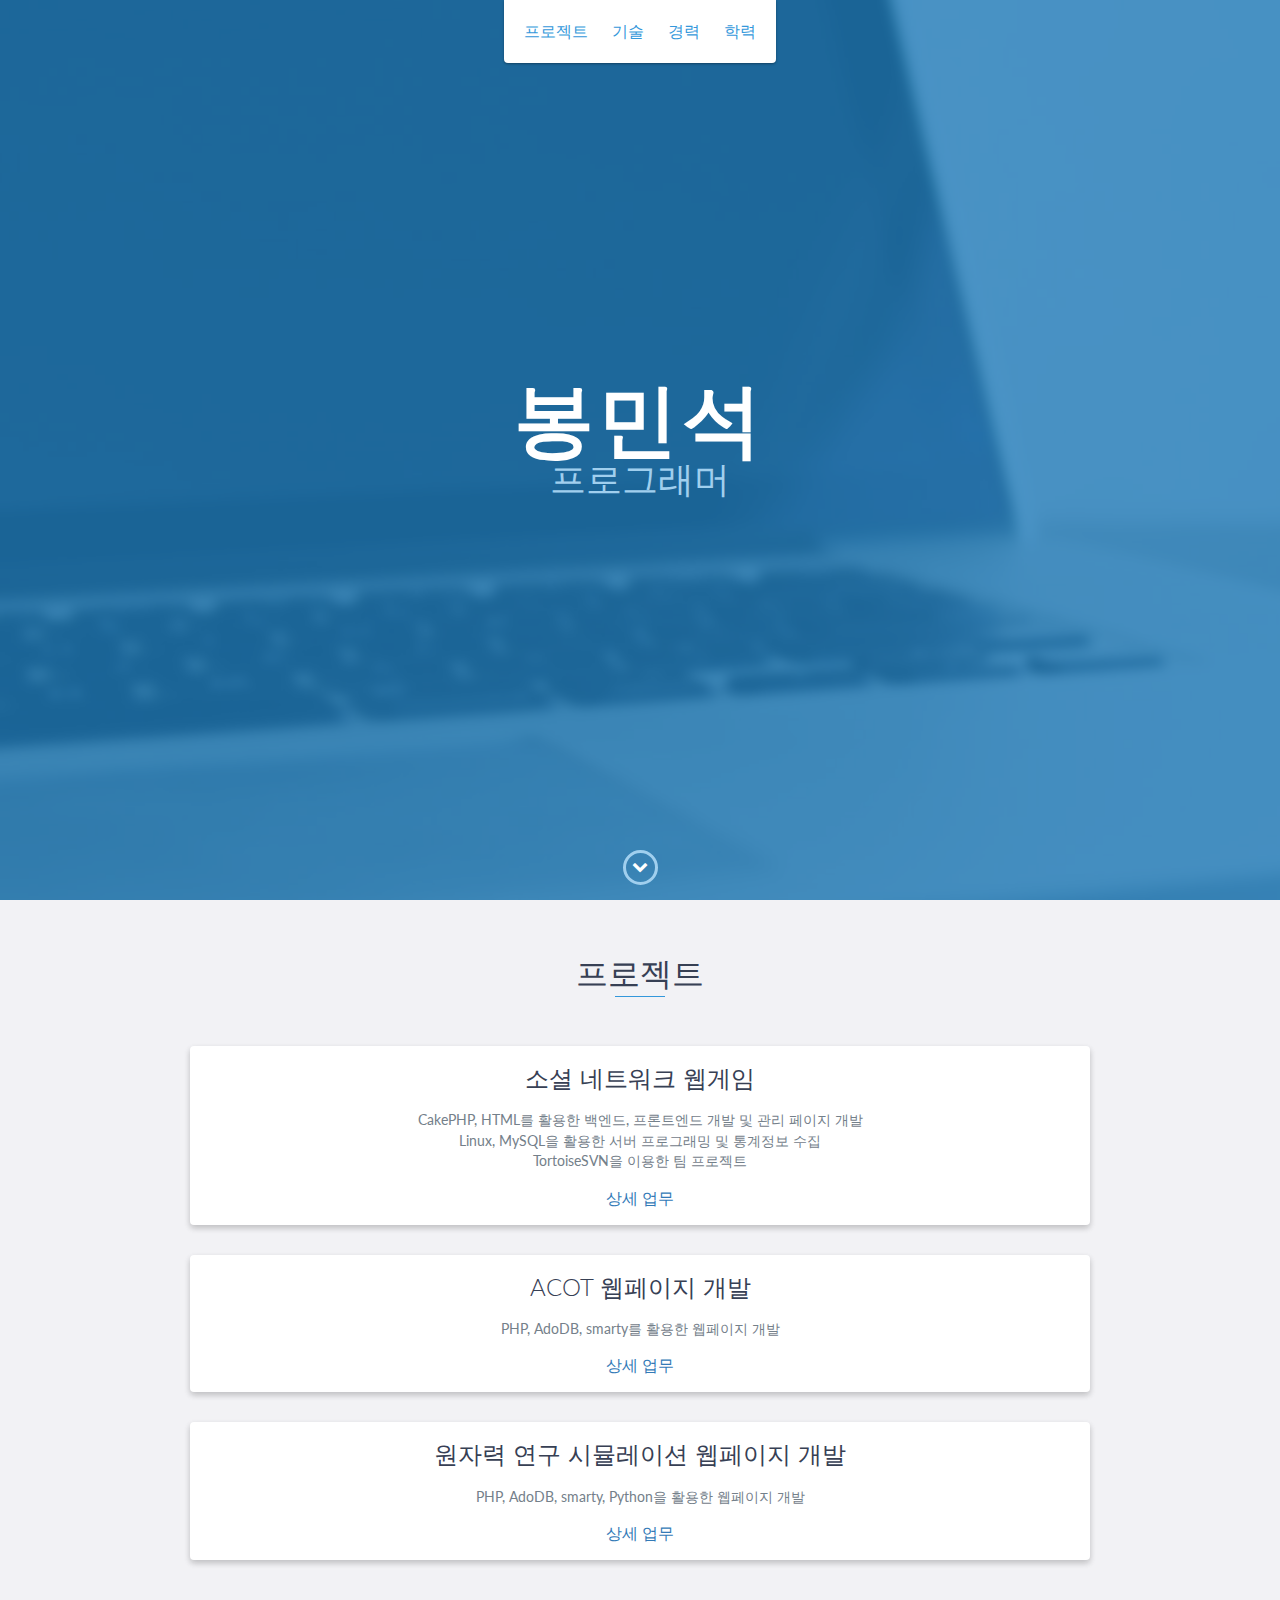
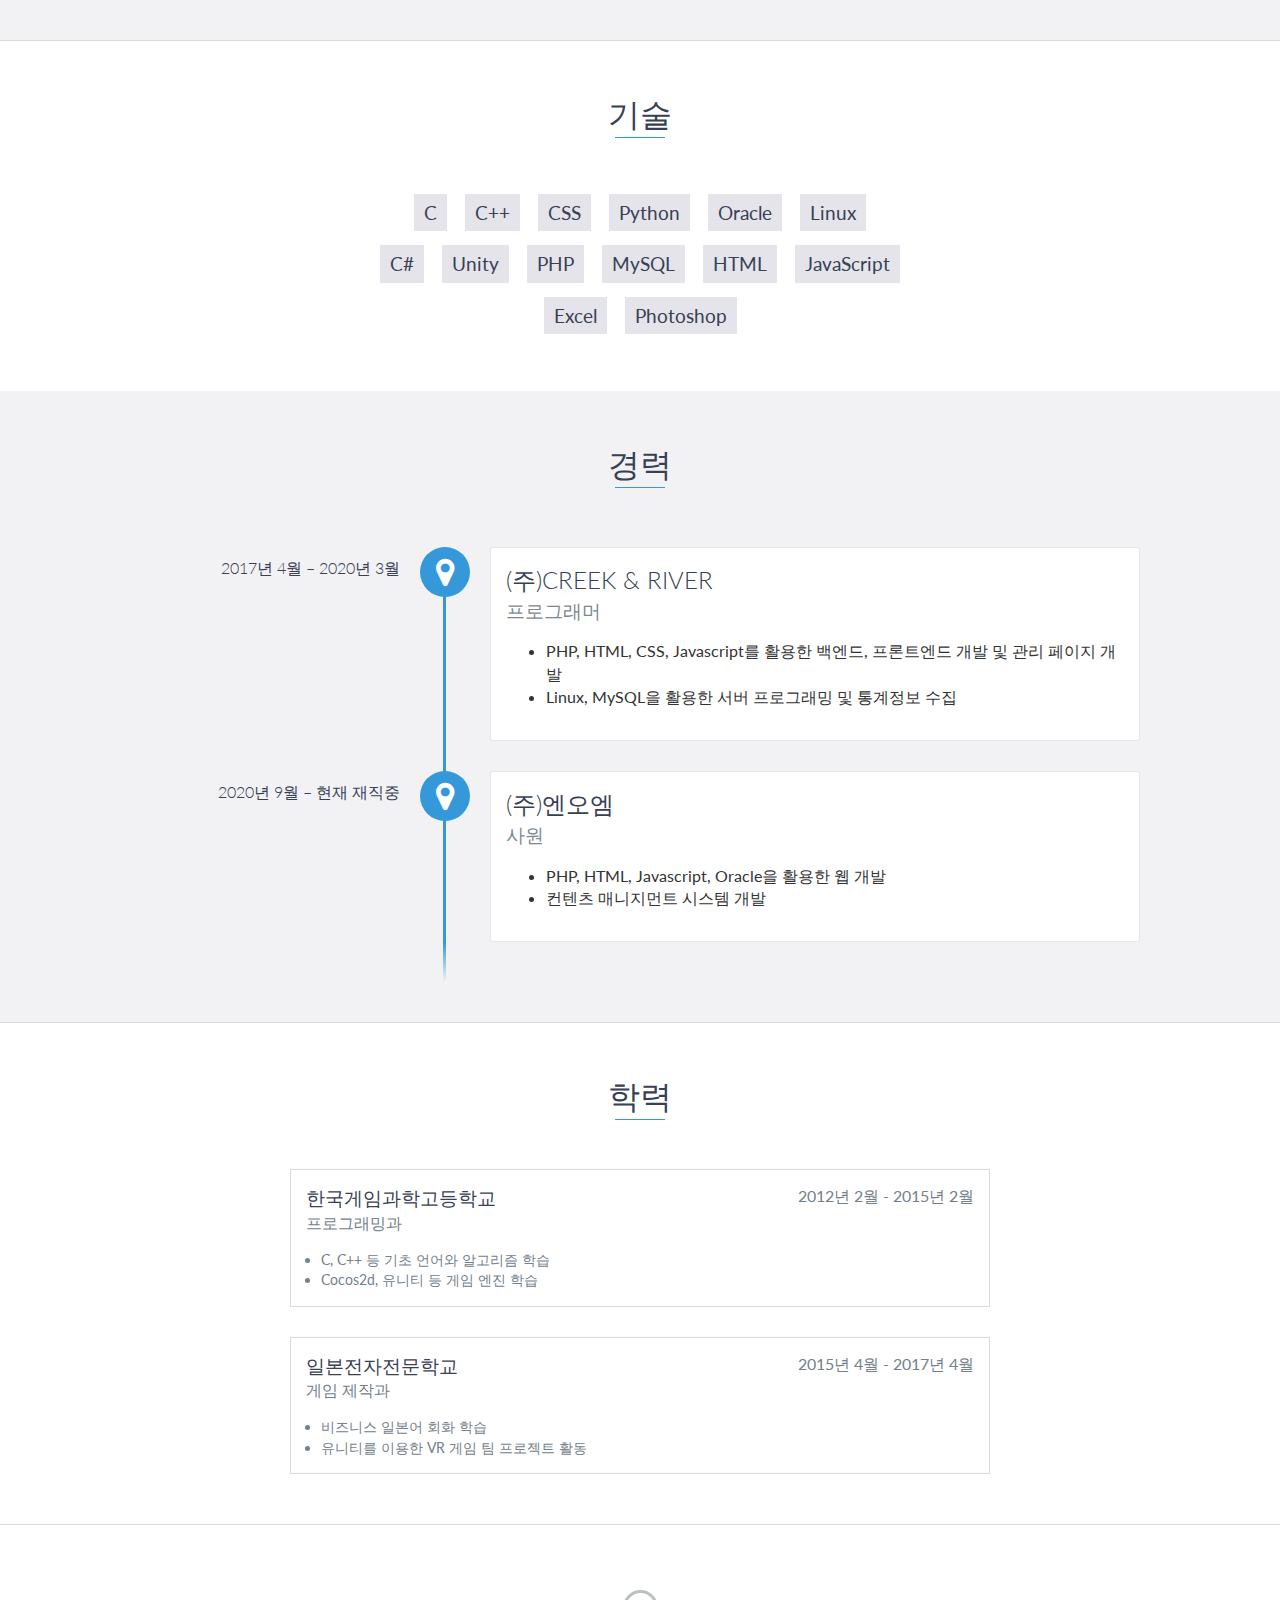
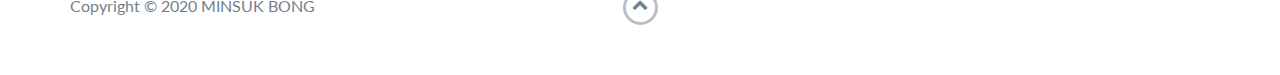
==== index.html @ 9e14a5e2 "2차 수정" ====
<!DOCTYPE html>
<html class="no-js" lang="en">

<head>
    <meta charset="utf-8">
    <meta http-equiv="X-UA-Compatible" content="IE=edge">
    <meta name="viewport" content="width=device-width, initial-scale=1">
    <title>Minsuk Bong Portfolio</title>
	<link rel="shortcut icon" href="favicon.ico" type="image/x-icon">
	<link rel="icon" href="favicon.ico" type="image/x-icon">
    <link href="https://fonts.googleapis.com/css?family=Lato:300,400,700,900" rel="stylesheet">
    <link rel="stylesheet" href="libs/font-awesome/css/font-awesome.min.css">
    <link href="css/bootstrap.min.css" rel="stylesheet">
    <link href="css/styles.css" rel="stylesheet">
    <link href="css/main.css" rel="stylesheet">
</head>

<body>
    <div id="mobile-menu-open" class="shadow-large">
        <i class="fa fa-bars" aria-hidden="true"></i>
    </div>
    <!-- End #mobile-menu-toggle -->
    <header>
        <div id="mobile-menu-close">
            <span>Close</span> <i class="fa fa-times" aria-hidden="true"></i>
        </div>
        <ul id="menu" class="shadow">
            <li>
                <a href="#projects">프로젝트</a>
            </li>
            <li>
                <a href="#skills">기술</a>
            </li>
            <li>
                <a href="#experience">경력</a>
            </li>
            <li>
                <a href="#education">학력</a>
            </li>
        </ul>
    </header>
    <!-- End header -->

    <div id="lead">
        <div id="lead-content">
            <h1>봉민석</h1>
            <h2>프로그래머</h2>
        </div>
        <!-- End #lead-content -->

        <div id="lead-overlay"></div>

        <div id="lead-down">
            <span>
                <i class="fa fa-chevron-down" aria-hidden="true"></i>
            </span>
        </div>
        <!-- End #lead-down -->
    </div>
    <!-- End #lead -->

    <div id="projects" class="background-alt">
        <h2 class="heading">프로젝트</h2>
        <div class="container">
            <div class="row">
                <div class="project shadow-large">
                    <div class="project-info">
                        <h3>소셜 네트워크 웹게임</h3>
                        <p>
                            CakePHP, HTML를 활용한 백엔드, 프론트엔드 개발 및 관리 페이지 개발<br>
                            Linux, MySQL을 활용한 서버 프로그래밍 및 통계정보 수집<br>
                            TortoiseSVN을 이용한 팀 프로젝트
                        </p>
                        <a href="javascript:;" id="view" rel="1">상세 업무</a>
                        <div class="code" id="view1" style="display: none;">
                            <img src="./images/project1.jpg" class="fl mb16 mr8 w50">
                            <div>cakePHP를 이용한 MVC 구조의 개발</div>
                            <div>Ajax를 이용해 페이지 로딩이 없는 전투 시스템</div>
                            <div>Transaction을 이용해 최대 10인 동시 전투가 가능한 레이드 시스템</div>
                            <div>스킬 아이콘의 픽셀을 읽어내 데이터베이스와 비교하여 위력 표시 오류 등을 검출해내는 디버깅 시스템</div>
                            <div>데이터 베이스에 등록된 이벤트 정보를 읽어내 자동으로 메뉴화면을 구성하는 기능</div>
                        </div>
                    </div>
                    <!-- End .project-info -->
                </div>
                <!-- End .project -->
            </div>
            <div class="row">
                <div class="project shadow-large">
                    <div class="project-info">
                        <h3>ACOT 웹페이지 개발</h3>
                        <p>
                            PHP, AdoDB, smarty를 활용한 웹페이지 개발
                        </p>
                        <a href="javascript:;" id="view" rel="2">상세 업무</a>
                        <div class="code" id="view2" style="display: none;">
                            <img src="./images/project2.PNG" class="fl mb16 mr8 w50">
                            <div>OracleDB에 저장된 데이터를 가져와 smarty로 페이지 구성</div>
                            <div>룰렛 이미지를 회전시켜 경품을 얻을 수 있는 이벤트 페이지 개발</div>
                            <div>Ajax를 이용해 좋아요, 댓글 작성 후 로딩 없이 화면 갱신</div>
                        </div>
                    </div>
                    <!-- End .project-info -->
                </div>
                <!-- End .project -->
            </div>
            <div class="row">
                <div class="project shadow-large">
                    <div class="project-info">
                        <h3>원자력 연구 시뮬레이션 웹페이지 개발</h3>
                        <p>
                            PHP, AdoDB, smarty, Python을 활용한 웹페이지 개발
                        </p>
                        <a href="javascript:;" id="view" rel="3">상세 업무</a>
                        <div class="code" id="view3" style="display: none;">
                            <img src="./images/project3.png" class="fl mb16 mr8 w50">
                            <div>엑셀을 입력받고 Python을 실행시켜 데이터를 분석하여 데이터 베이스에 입력하는 기능</div>
                            <div>eChart를 이용해 분석된 데이터를 차트로 표시, rain flow counting 알고리즘으로 단순화 작업</div>
                        </div>
                    </div>
                    <!-- End .project-info -->
                </div>
                <!-- End .project -->
            </div>
        </div>
    </div>
    <!-- End #projects -->

    <div id="skills">
        <h2 class="heading">기술</h2>
        <ul>
            <li>C</li>
            <li>C++</li>
            <li>CSS</li>
            <li>Python</li>
            <li>Oracle</li>
            <li>Linux</li>
        </ul>
        <ul>
            <li>C#</li>
            <li>Unity</li>
            <li>PHP</li>
            <li>MySQL</li>
            <li>HTML</li>
            <li>JavaScript</li>
        </ul>
        <ul>
            <li>Excel</li>
            <li>Photoshop</li>
        </ul>
    </div>
    <!-- End #skills -->

    <div id="experience" class="background-alt">
        <h2 class="heading">경력</h2>
        <div id="experience-timeline">
            <div data-date="2017년 4월 – 2020년 3월">
                <h3>(주)CREEK & RIVER</h3>
                <h4>프로그래머</h4>
                <ul>
                    <li>PHP, HTML, CSS, Javascript를 활용한 백엔드, 프론트엔드 개발 및 관리 페이지 개발</li>
                    <li>Linux, MySQL을 활용한 서버 프로그래밍 및 통계정보 수집</li>
                </ul>
            </div>

            <div data-date="2020년 9월 – 현재 재직중">
                <h3>(주)엔오엠</h3>
                <h4>사원</h4>
                <ul>
                    <li>PHP, HTML, Javascript, Oracle을 활용한 웹 개발</li>
                    <li>컨텐츠 매니지먼트 시스템 개발</li>
                </ul>
            </div>
        </div>
    </div>
    <!-- End #experience -->

    <div id="education">
        <h2 class="heading">학력</h2>
        <div class="education-block">
            <h3>한국게임과학고등학교</h3>
            <span class="education-date">2012년 2월 - 2015년 2월</span>
            <h4>프로그래밍과</h4>
            <ul>
                <li>
                    C, C++ 등 기초 언어와 알고리즘 학습
                </li>
                <li>
                    Cocos2d, 유니티 등 게임 엔진 학습
                </li>
            </ul>
        </div>
        <!-- End .education-block -->

        <div class="education-block">
            <h3>일본전자전문학교</h3>
            <span class="education-date">2015년 4월 - 2017년 4월</span>
            <h4>게임 제작과</h4>
            <ul>
                <li>
                    비즈니스 일본어 회화 학습
                </li>
                <li>
                    유니티를 이용한 VR 게임 팀 프로젝트 활동
                </li>
            </ul>
        </div>
        <!-- End .education-block -->
    </div>
    <!-- End #education -->

    <footer>
        <div class="container">
            <div class="row">
                <div class="col-sm-5 copyright">
                    <p>
                        Copyright &copy; 2020 MINSUK BONG
                    </p>
                </div>
                <div class="col-sm-2 top">
                    <span id="to-top">
                        <i class="fa fa-chevron-up" aria-hidden="true"></i>
                    </span>
                </div>
            </div>
        </div>
    </footer>
    <!-- End footer -->

    <script src="https://ajax.googleapis.com/ajax/libs/jquery/1.12.4/jquery.min.js"></script>
    <script src="js/scripts.js"></script>
</body>

</html>
---- css/styles.css ----
/*!
    Title: Dev Portfolio Template
    Version: 1.2.2
    Last Change: 03/25/2020
    Author: Ryan Fitzgerald
    Repo: https://github.com/RyanFitzgerald/devportfolio-template
    Issues: https://github.com/RyanFitzgerald/devportfolio-template/issues

    Description: This file contains all the styles associated with the page
    that don't come from third party libraries. This file gets compiled using
    Gulp and send to the /css folder which is then loaded on the page.
*/body{font-family:'Lato', sans-serif;font-size:16px}body.active{overflow:hidden;z-index:-1}.no-js #experience-timeline>div{background:#fff;padding:10px;margin-bottom:10px;border:1px solid #dcd9d9}.no-js #experience-timeline>div h3{font-size:1.5em;font-weight:300;color:#374054;display:inline-block;margin:0}.no-js #experience-timeline>div h4{font-size:1.2em;font-weight:300;color:#7e8890;margin:0 0 15px 0}.no-js #experience-timeline>div p{color:#74808a;font-size:0.9em;margin:0}.no-js #experience-timeline:before,.no-js #experience-timeline:after{content:none}@keyframes dropHeader{0%{transform:translateY(-100%)}100%{transform:translateY(0)}}header{position:absolute;top:0;left:0;right:0;text-align:center;z-index:10;animation-name:dropHeader;animation-iteration-count:1;animation-timing-function:ease;animation-duration:0.75s}header ul{display:inline-block;background:#fff;text-align:center;padding:10px;margin:0;border-bottom-right-radius:4px;border-bottom-left-radius:4px}header li{display:inline-block}header a{display:block;color:#3498db;padding:10px}header a:hover{color:#217dbb;text-decoration:none;background:#eee;border-radius:4px}header a:focus{color:#3498db;text-decoration:none}header.active{display:block}header.sticky{position:fixed;z-index:999}#menu.active{display:block}#mobile-menu-open{display:none;cursor:pointer;position:fixed;right:15px;top:10px;color:#3498db;font-size:1.5em;z-index:20;padding:0 7px;border-radius:4px;background:#fff}#mobile-menu-close{display:none;text-align:right;width:100%;background:#fff;font-size:1.5em;padding-right:15px;padding-top:10px;cursor:pointer;color:#3498db}#mobile-menu-close span{font-size:0.5em;text-transform:uppercase}#mobile-menu-close i{vertical-align:middle}footer{padding:50px 0}.copyright{padding-top:20px}.copyright p{margin:0;color:#74808a}.top{text-align:center}.top span{cursor:pointer;display:block;margin:15px auto 0 auto;width:35px;height:35px;border-radius:50%;border:3px solid #b9bfc4;text-align:center}.top i{color:#74808a}.social{text-align:right}.social ul{margin:5px 0 0 0;padding:0}.social li{display:inline-block;font-size:1.25em;list-style:none}.social a{display:block;color:#74808a;padding:10px}.social a:hover{color:#3498db}.btn-rounded-white{display:inline-block;color:#fff;padding:15px 25px;border:3px solid #fff;border-radius:30px;transition:.5s ease all}.btn-rounded-white:hover{color:#3498db;background:#fff;text-decoration:none}.shadow{box-shadow:0 1px 3px rgba(0,0,0,0.12),0 1px 2px rgba(0,0,0,0.24)}.shadow-large{box-shadow:0 3px 6px rgba(0,0,0,0.08),0 3px 6px rgba(0,0,0,0.15)}.heading{position:relative;display:inline-block;font-size:2em;font-weight:300;margin:0 0 30px 0}.heading:after{position:absolute;content:'';top:100%;height:1px;width:50px;left:0;right:0;margin:0 auto;background:#3498db}.background-alt{background:#f2f2f5}#lead{position:relative;height:100vh;min-height:500px;max-height:1080px;background:url(../images/lead-bg.jpg);background-size:cover;padding:15px;overflow:hidden}#lead-content{position:absolute;z-index:10;top:50%;left:50%;transform:translate(-50%, -50%);text-align:center}#lead-content h1,#lead-content h2{margin:0}#lead-content h1{color:#fff;font-weight:900;font-size:5em;text-transform:uppercase;letter-spacing:0.05em;line-height:0.9em}#lead-content h2{color:#a0cfee;font-weight:500;font-size:2.25em;margin-bottom:15px}#lead-overlay{position:absolute;height:100%;width:100%;top:0;right:0;bottom:0;left:0;background:rgba(33,125,187,0.8);z-index:1}#lead-down{position:absolute;left:0;right:0;width:100%;text-align:center;z-index:10;bottom:15px;color:#fff}#lead-down span{cursor:pointer;display:block;margin:0 auto;width:35px;height:35px;border-radius:50%;border:3px solid #a0cfee;text-align:center}#lead-down i{animation:pulsate 1.5s ease;animation-iteration-count:infinite;padding-top:5px}@keyframes pulsate{0%{transform:scale(1, 1)}50%{transform:scale(1.2, 1.2)}100%{transform:scale(1, 1)}}#about{padding:75px 15px;border-bottom:1px solid #dcd9d9}#about h2{color:#374054}#about p{color:#74808a;margin:0}#experience{padding:50px 15px;text-align:center;border-bottom:1px solid #dcd9d9}#experience h2{color:#374054}#experience-timeline{margin:30px auto 0 auto;position:relative;max-width:1000px}#experience-timeline:before{position:absolute;content:'';top:0;bottom:0;left:303px;right:auto;height:100%;width:3px;background:#3498db;z-index:0}#experience-timeline:after{position:absolute;content:'';width:3px;height:40px;background:#3498db;background:linear-gradient(to bottom, #3498db, rgba(52,152,219,0));top:100%;left:303px}.vtimeline-content{margin-left:350px;background:#fff;border:1px solid #e6e6e6;padding:15px;border-radius:3px;text-align:left}.vtimeline-content h3{font-size:1.5em;font-weight:300;color:#374054;display:inline-block;margin:0}.vtimeline-content h4{font-size:1.2em;font-weight:300;color:#7e8890;margin:0 0 15px 0}.vtimeline-content p{color:#74808a;font-size:0.9em;margin:0}.vtimeline-point{position:relative;display:block;vertical-align:top;margin-bottom:30px}.vtimeline-icon{position:relative;color:#fff;width:50px;height:50px;background:#3498db;border-radius:50%;float:left;z-index:99;margin-left:280px}.vtimeline-icon i{display:block;font-size:2em;margin-top:10px}.vtimeline-date{width:260px;text-align:right;position:absolute;left:0;top:10px;font-weight:300;color:#374054}#education{padding:50px 15px 20px 15px;border-bottom:1px solid #dcd9d9;text-align:center}#education h2{color:#374054;margin-bottom:50px}.education-block{max-width:700px;margin:0 auto 30px auto;padding:15px;border:1px solid #dcd9d9;text-align:left}.education-block h3{font-weight:500;float:left;margin:0;color:#374054}.education-block span{color:#74808a;float:right}.education-block h4{color:#74808a;clear:both;font-weight:500;margin:0 0 15px 0}.education-block p,.education-block ul{margin:0;color:#74808a;font-size:0.9em}.education-block ul{padding:0 0 0 15px}#projects{padding:50px 15px;border-bottom:1px solid #dcd9d9;text-align:center}#projects h2{color:#374054;margin-bottom:50px}.project{position:relative;max-width:900px;margin:0 auto 30px auto;overflow:hidden;background:#fff;border-radius:4px}.project-image{float:left}.project-info{position:relative;padding:15px}.project-info h3{font-size:1.5em;font-weight:300;color:#374054;margin:0 0 15px 0}.project-info p{color:#74808a;margin:0 0 15px 0;font-size:0.9em}.no-image .project-info{position:relative;margin:0;padding:30px 15px;transform:none}#more-projects{display:none}#skills{padding:50px 15px;text-align:center}#skills h2{color:#374054;margin-bottom:50px}#skills ul{display:block;margin:0 auto;padding:0;max-width:800px}#skills li{display:inline-block;margin:7px;padding:5px 10px;color:#374054;background:#e4e4ea;list-style:none;cursor:default;font-size:1.2em}#contact{padding:50px 15px;background:#3498db;text-align:center}#contact h2{margin:0 0 15px 0;color:#fff;font-weight:500}#contact-form{max-width:500px;margin:0 auto}#contact-form input,#contact-form textarea{display:block;width:100%;padding:10px;border-radius:4px;border:none;margin-bottom:10px;background:#1d6fa5;color:#fff;transition:.5s ease all}#contact-form input::-webkit-input-placeholder,#contact-form textarea::-webkit-input-placeholder{color:#fff}#contact-form input:-moz-placeholder,#contact-form textarea:-moz-placeholder{color:#fff;opacity:1}#contact-form input::-moz-placeholder,#contact-form textarea::-moz-placeholder{color:#fff;opacity:1}#contact-form input:-ms-input-placeholder,#contact-form textarea:-ms-input-placeholder{color:#fff}#contact-form input:focus,#contact-form textarea:focus{outline:none;background:#16527a}#contact-form textarea{height:150px;resize:none}#contact-form button{display:block;width:100%;background:#fff;border-radius:4px;padding:5px 10px;border:none;color:#3498db;font-weight:700;box-shadow:0 1px 3px rgba(0,0,0,0.12),0 1px 2px rgba(0,0,0,0.24);transition:.5s ease all}#contact-form button:hover{box-shadow:0 10px 20px rgba(0,0,0,0.19),0 6px 6px rgba(0,0,0,0.23)}.optional-section{padding:50px 15px;text-align:center;border-top:1px solid #dcd9d9}.optional-section h2{color:#374054}.optional-section-block{max-width:700px;margin:0 auto 30px auto;padding:15px;border:1px solid #dcd9d9;background:#fff;text-align:left}.optional-section-block h3{font-weight:500;margin:0 0 15px 0;color:#374054}.optional-section-block h4{color:#74808a;clear:both;font-weight:500;margin:0 0 15px 0}.optional-section-block p,.optional-section-block ul{margin:0 0 15px 0;color:#74808a;font-size:0.9em}.optional-section-block ul{padding:0 0 0 15px}@media only screen and (max-width: 750px){#experience-timeline:before,#experience-timeline:after{left:23px}.vtimeline-date{width:auto;text-align:left;position:relative;margin-bottom:15px;display:block;margin-left:70px}.vtimeline-icon{margin-left:0}.vtimeline-content{margin-left:70px}}@media only screen and (max-width: 992px){#lead{height:auto;min-height:auto;max-height:auto;padding:100px 15px}#lead-content{position:relative;transform:none;left:auto;top:auto}#lead-content h1{font-size:3em}#lead-content h2{font-size:1.75em}#about{text-align:center}#about p{text-align:left}}@media only screen and (max-width: 768px){header{position:fixed;display:none;z-index:999;animation:none;bottom:0;height:100%}#mobile-menu-open,#mobile-menu-close{display:block}#menu{height:100%;overflow-y:auto;box-shadow:none;border-radius:0;width:100%}#menu li{display:block;margin-bottom:10px}#lead-content h1{font-size:2em}#lead-content h2{font-size:1.3em}#lead-content a{padding:10px 20px}#lead-down{display:none}.education-block h3,.education-block span{float:none}.project-image{display:none}.project-info{position:relative;margin:0;padding:30px 15px;top:auto;transform:none}footer{text-align:center}.social{text-align:center}}@media only screen and (max-width: 480px){#lead-content h1{font-size:1.5em}#lead-content h2{font-size:1em}#lead-content a{font-size:0.9em;padding:5px 10px}}
---- css/main.css ----
div.code { 
    padding-top: 12px;
}

div.code div { 
    text-align: left;
    margin-bottom: 12px;
}

img.fl {
    float: left;
}

.ml8 {
    margin-left: 8px;
}
.ml16 {
    margin-left: 16px;
}
.mr8 {
    margin-right: 8px;
}
.mr16 {
    margin-right: 16px;
}
.mt8 {
    margin-top: 8px;
}
.mt16 {
    margin-top: 16px;
}
.mb8 {
    margin-bottom: 8px;
}
.mb16 {
    margin-bottom: 16px;
}
.w25 {
    width: 25%;
}
.w50 {
    width: 50%;
}
.w75 {
    width: 75%;
}
.w100 {
    width: 100%;
}
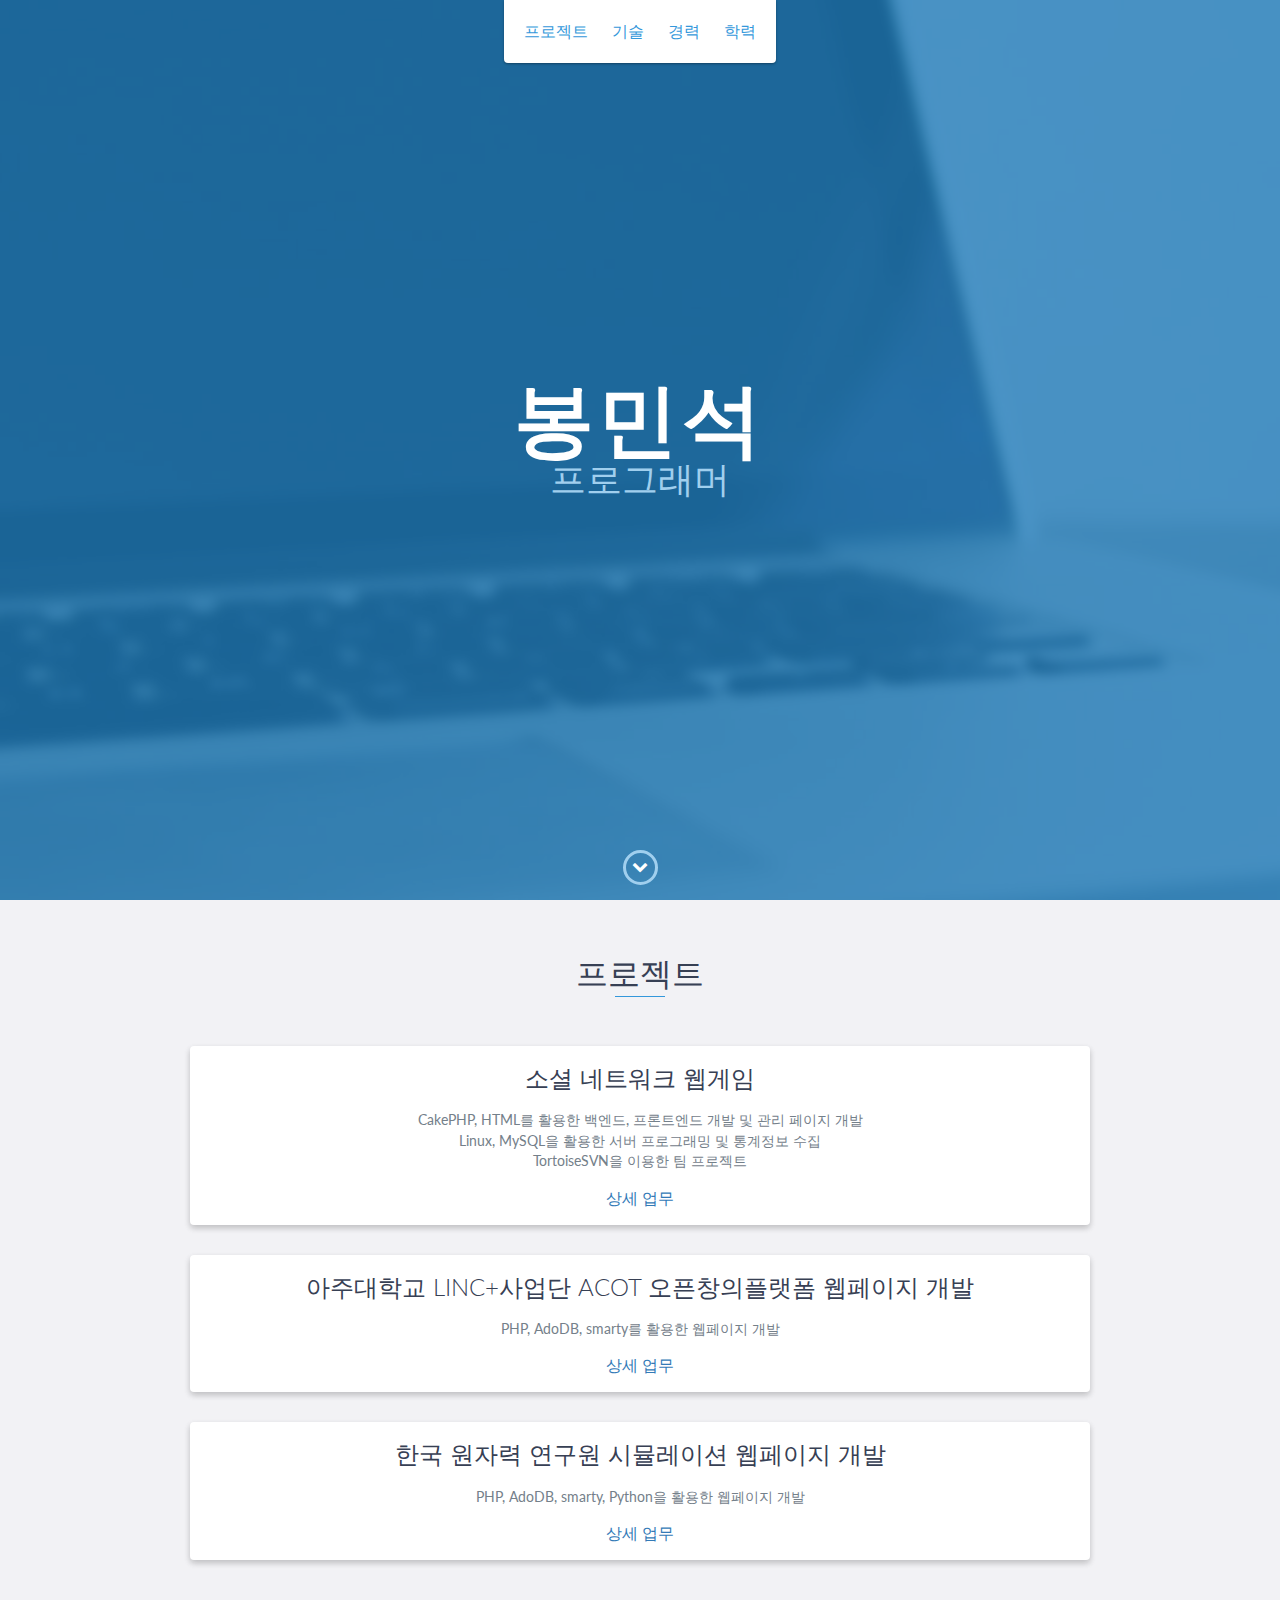
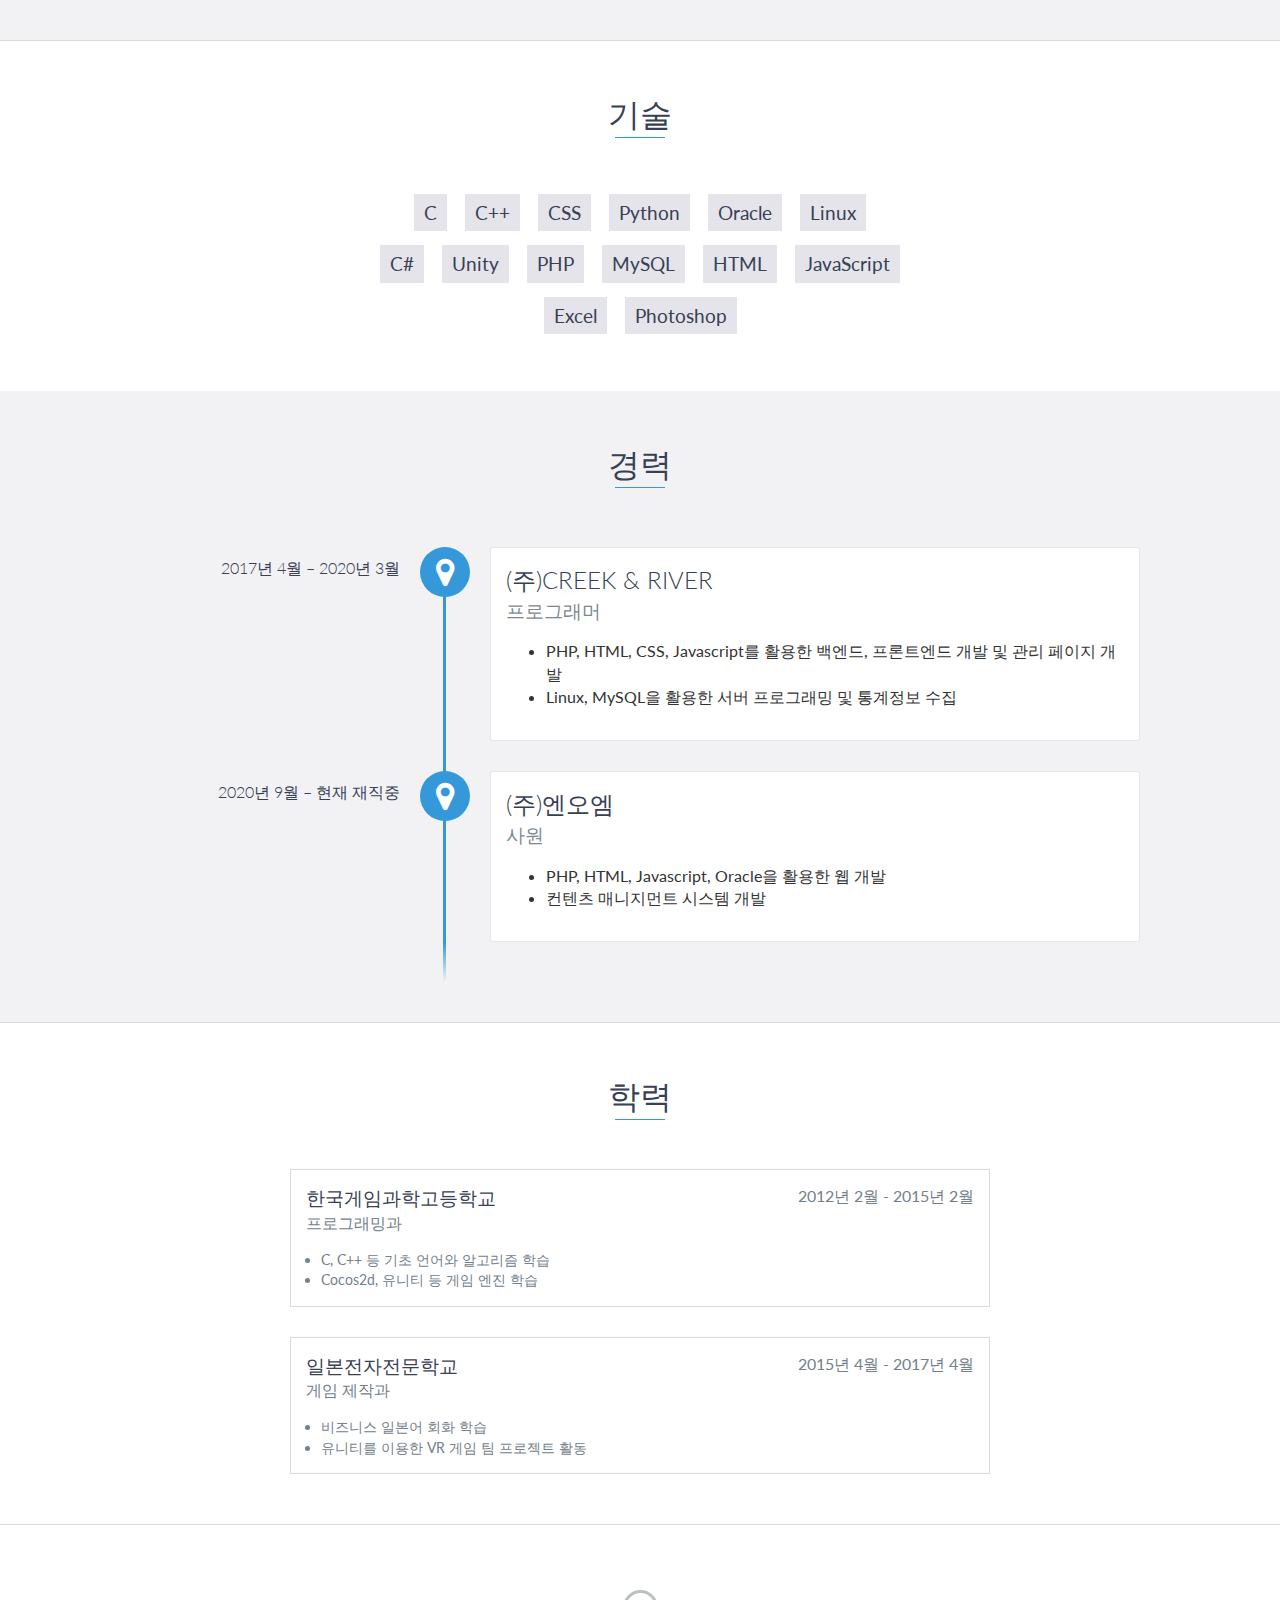
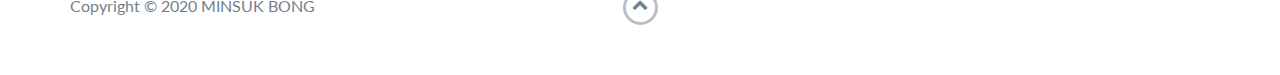
==== commit b1b9c864: "3차 수정" ====
--- a/index.html
+++ b/index.html
@@ -88,7 +88,7 @@
             <div class="row">
                 <div class="project shadow-large">
                     <div class="project-info">
-                        <h3>ACOT 웹페이지 개발</h3>
+                        <h3>아주대학교 LINC+사업단 ACOT 오픈창의플랫폼 웹페이지 개발</h3>
                         <p>
                             PHP, AdoDB, smarty를 활용한 웹페이지 개발
                         </p>
@@ -96,8 +96,8 @@
                         <div class="code" id="view2" style="display: none;">
                             <img src="./images/project2.PNG" class="fl mb16 mr8 w50">
                             <div>OracleDB에 저장된 데이터를 가져와 smarty로 페이지 구성</div>
+                            <div>Ajax를 이용해 로딩 없이 검색 및 결과 표시</div>
                             <div>룰렛 이미지를 회전시켜 경품을 얻을 수 있는 이벤트 페이지 개발</div>
-                            <div>Ajax를 이용해 좋아요, 댓글 작성 후 로딩 없이 화면 갱신</div>
                         </div>
                     </div>
                     <!-- End .project-info -->
@@ -107,7 +107,7 @@
             <div class="row">
                 <div class="project shadow-large">
                     <div class="project-info">
-                        <h3>원자력 연구 시뮬레이션 웹페이지 개발</h3>
+                        <h3>한국 원자력 연구원 시뮬레이션 웹페이지 개발</h3>
                         <p>
                             PHP, AdoDB, smarty, Python을 활용한 웹페이지 개발
                         </p>
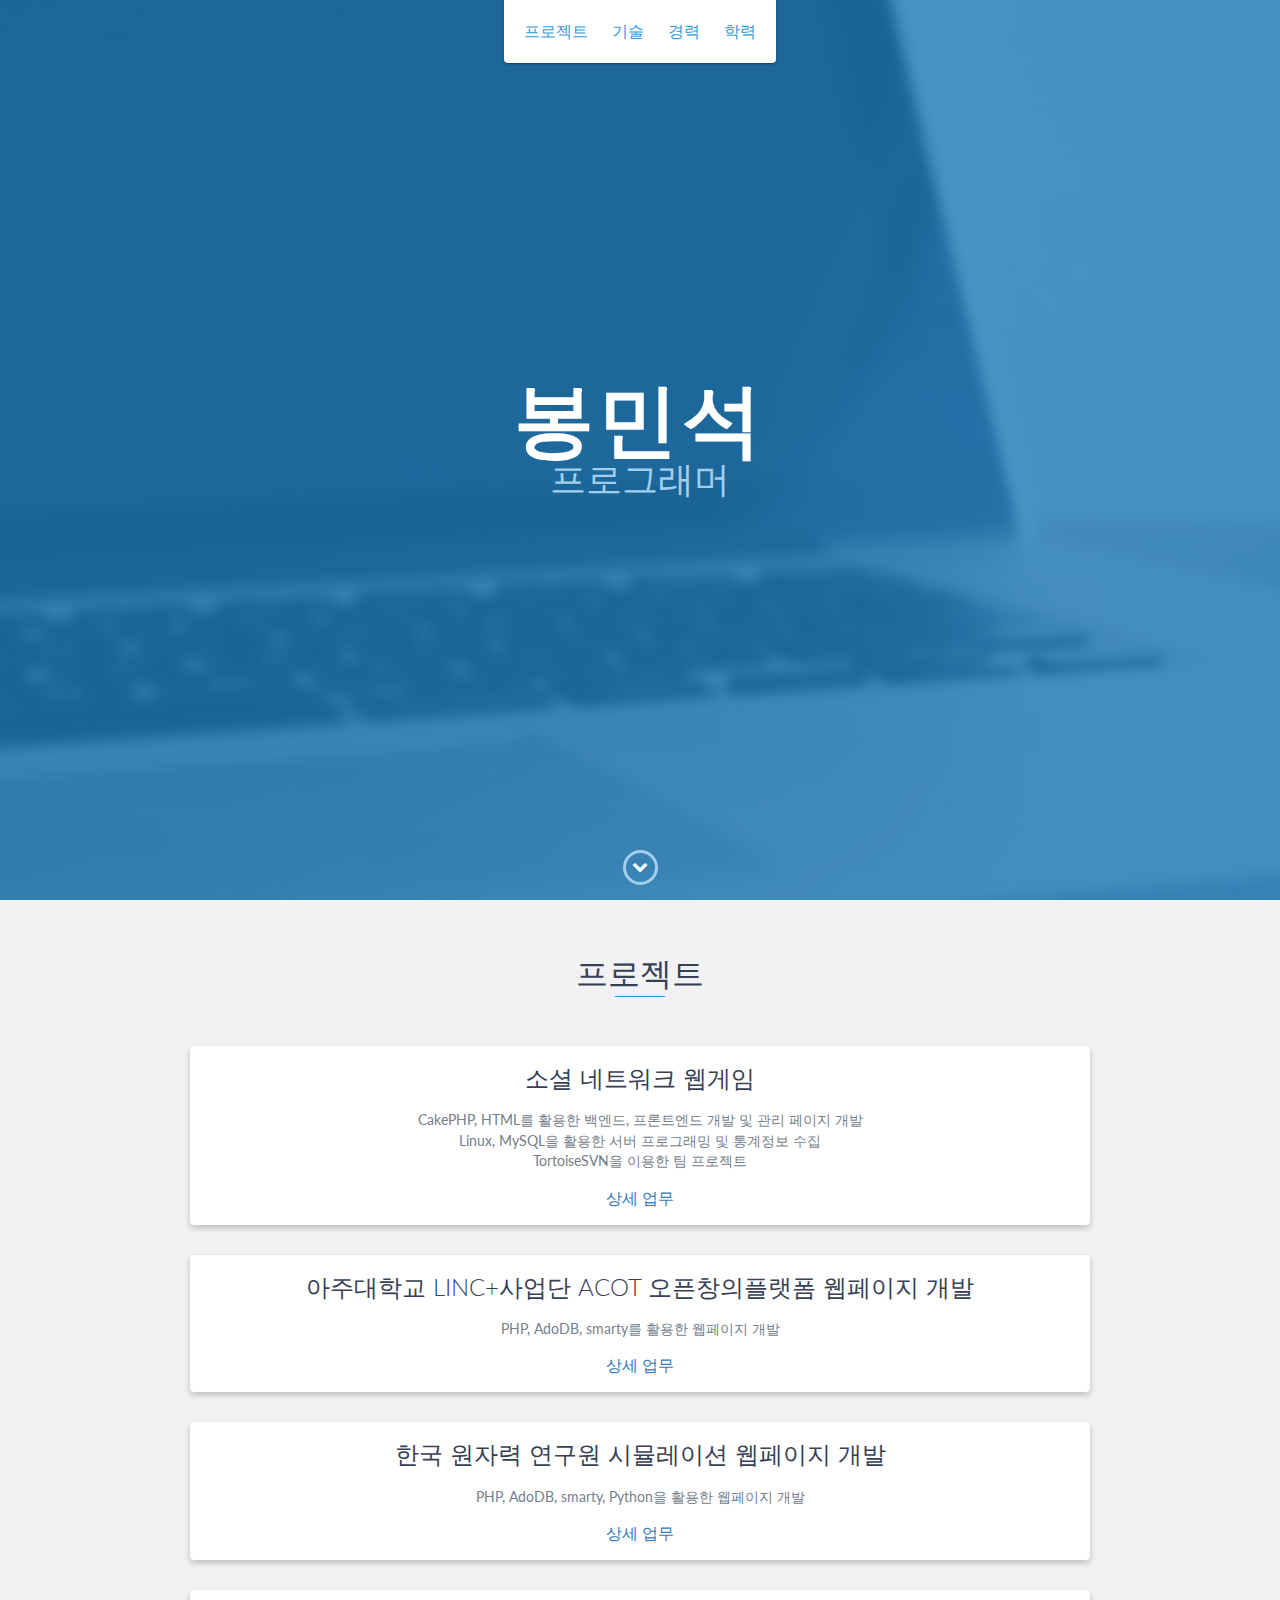
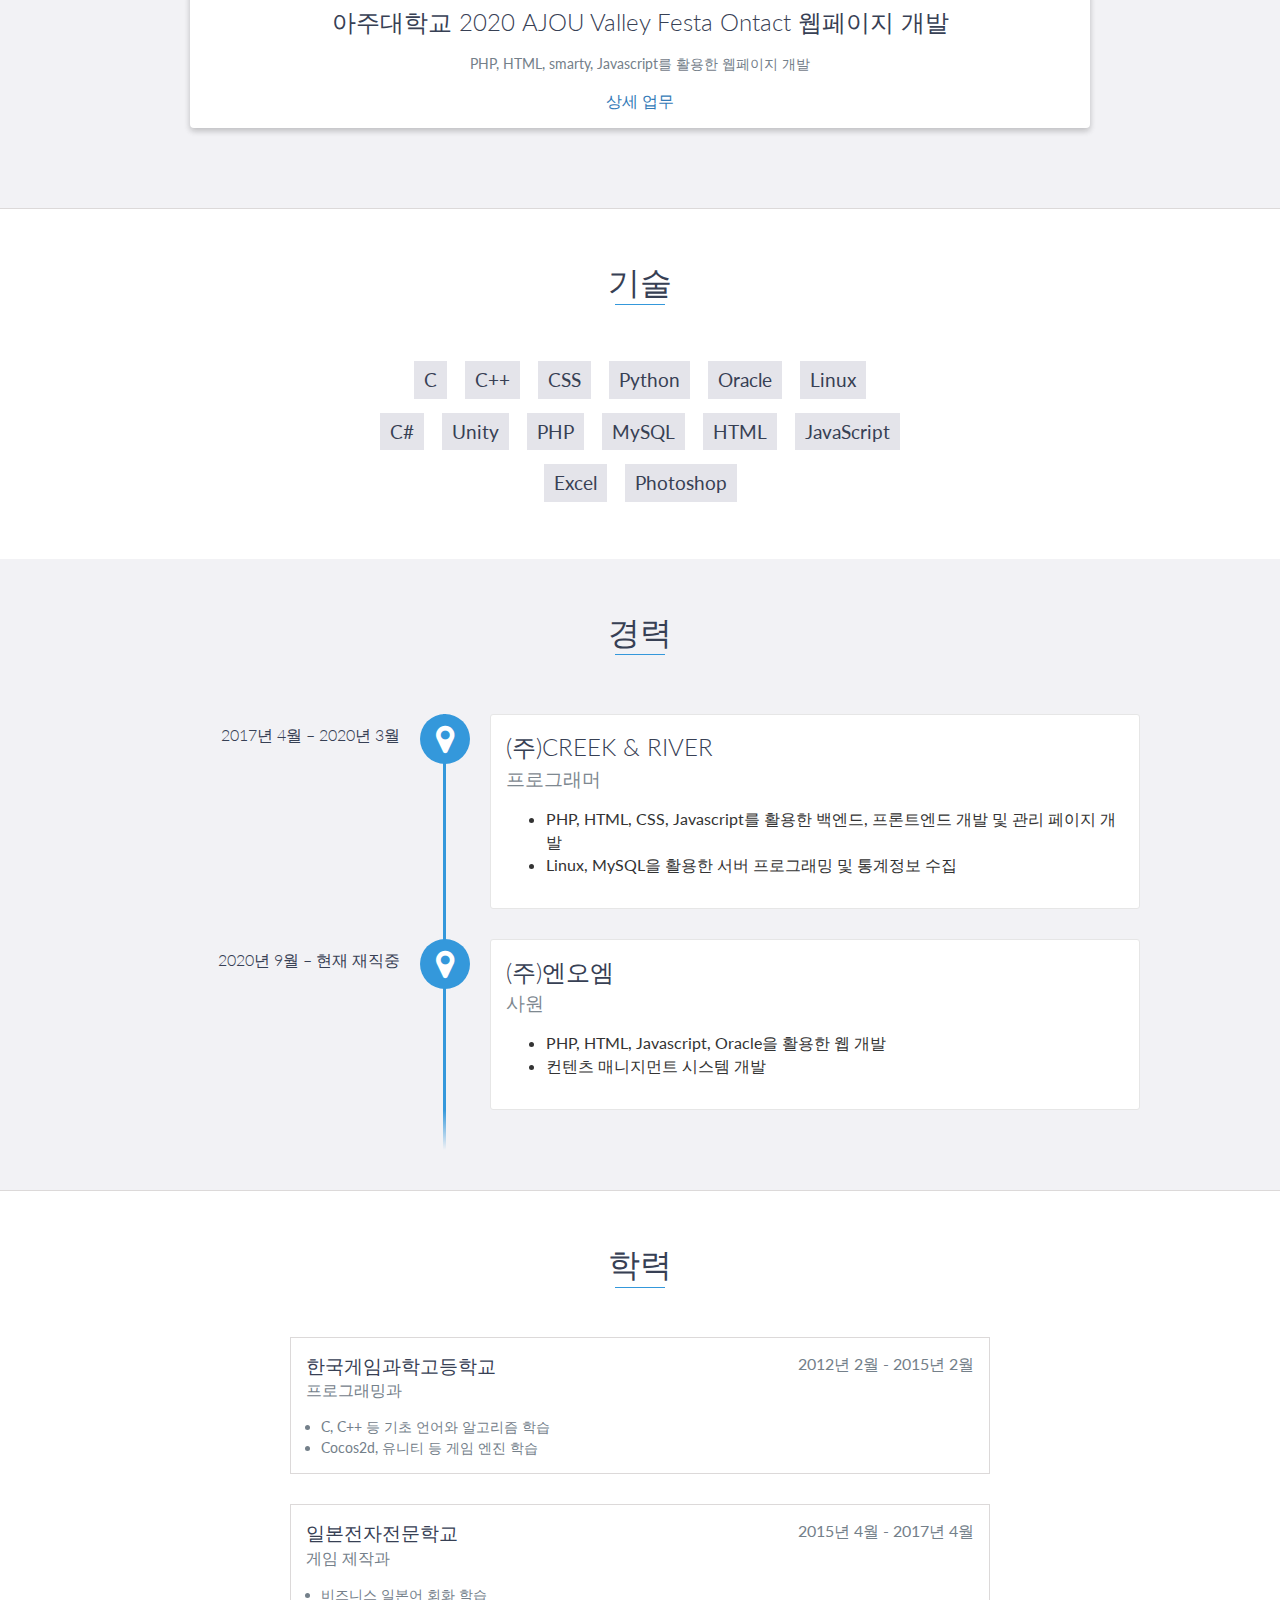
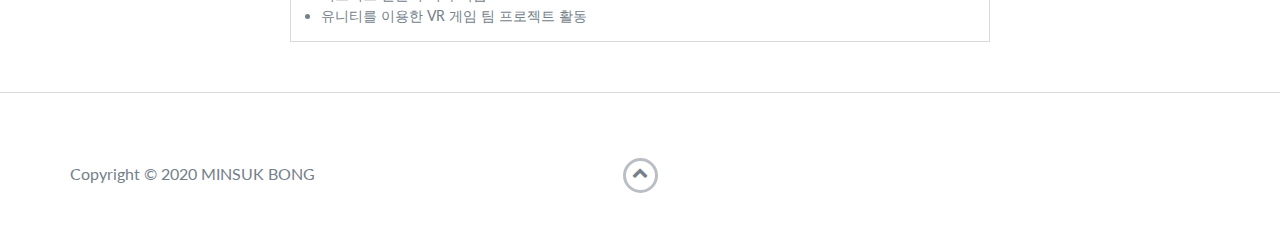
==== commit 924248ef: "프로젝트 추가" ====
--- a/index.html
+++ b/index.html
@@ -116,6 +116,25 @@
                             <img src="./images/project3.png" class="fl mb16 mr8 w50">
                             <div>엑셀을 입력받고 Python을 실행시켜 데이터를 분석하여 데이터 베이스에 입력하는 기능</div>
                             <div>eChart를 이용해 분석된 데이터를 차트로 표시, rain flow counting 알고리즘으로 단순화 작업</div>
+                            <div>세션 아이디를 이용하여 같은 브라우저로 실행시 마지막으로 입력한 데이터를 불러오는 기능</div>
+                        </div>
+                    </div>
+                    <!-- End .project-info -->
+                </div>
+                <!-- End .project -->
+            </div>
+            <div class="row">
+                <div class="project shadow-large">
+                    <div class="project-info">
+                        <h3>아주대학교 2020 AJOU Valley Festa Ontact 웹페이지 개발</h3>
+                        <p>
+                            PHP, HTML, smarty, Javascript를 활용한 웹페이지 개발
+                        </p>
+                        <a href="javascript:;" id="view" rel="4">상세 업무</a>
+                        <div class="code" id="view4" style="display: none;">
+                            <img src="./images/project4.png" class="fl mb16 mr8 w50">
+                            <div>캔버스에 파티클을 생성하고 애니메이션을 재생하는 작업</div>
+                            <div>설문조사 답변 및 이벤트 당첨자 집계 시스템 개발</div>
                         </div>
                     </div>
                     <!-- End .project-info -->
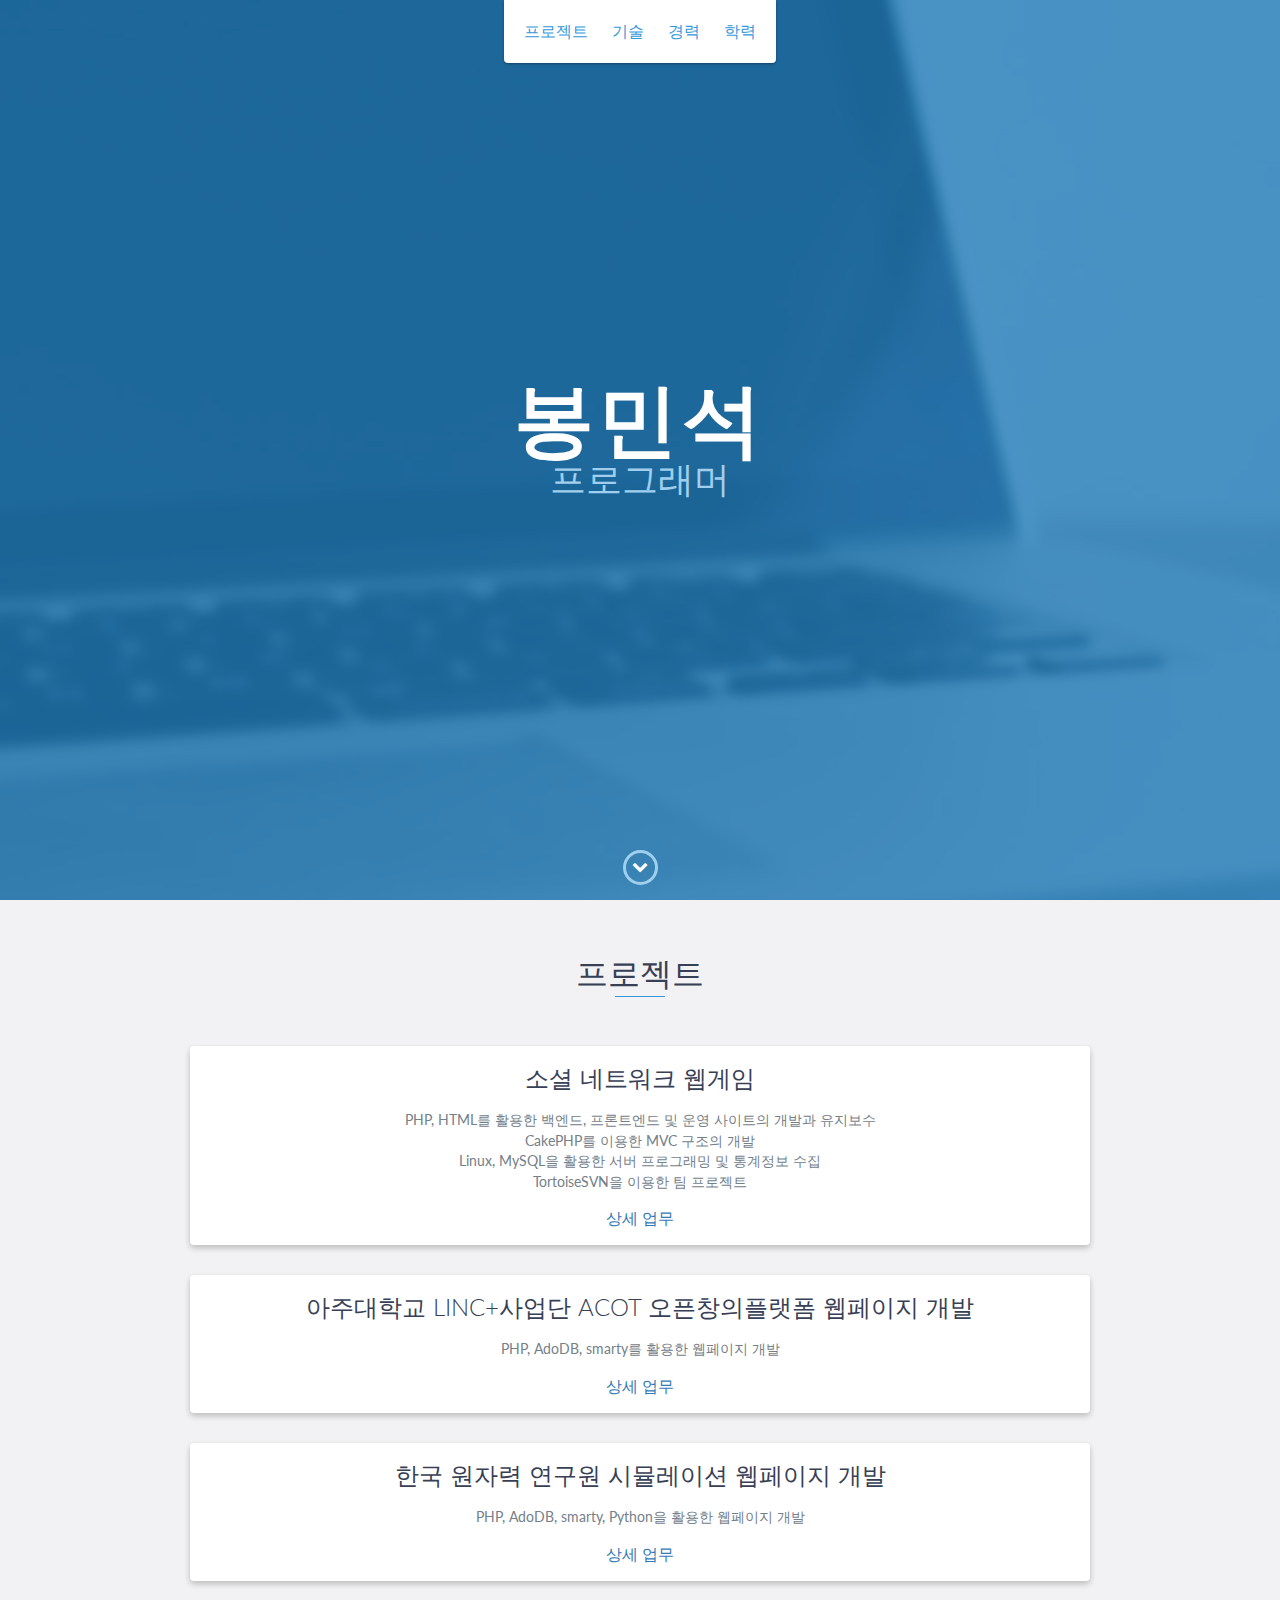
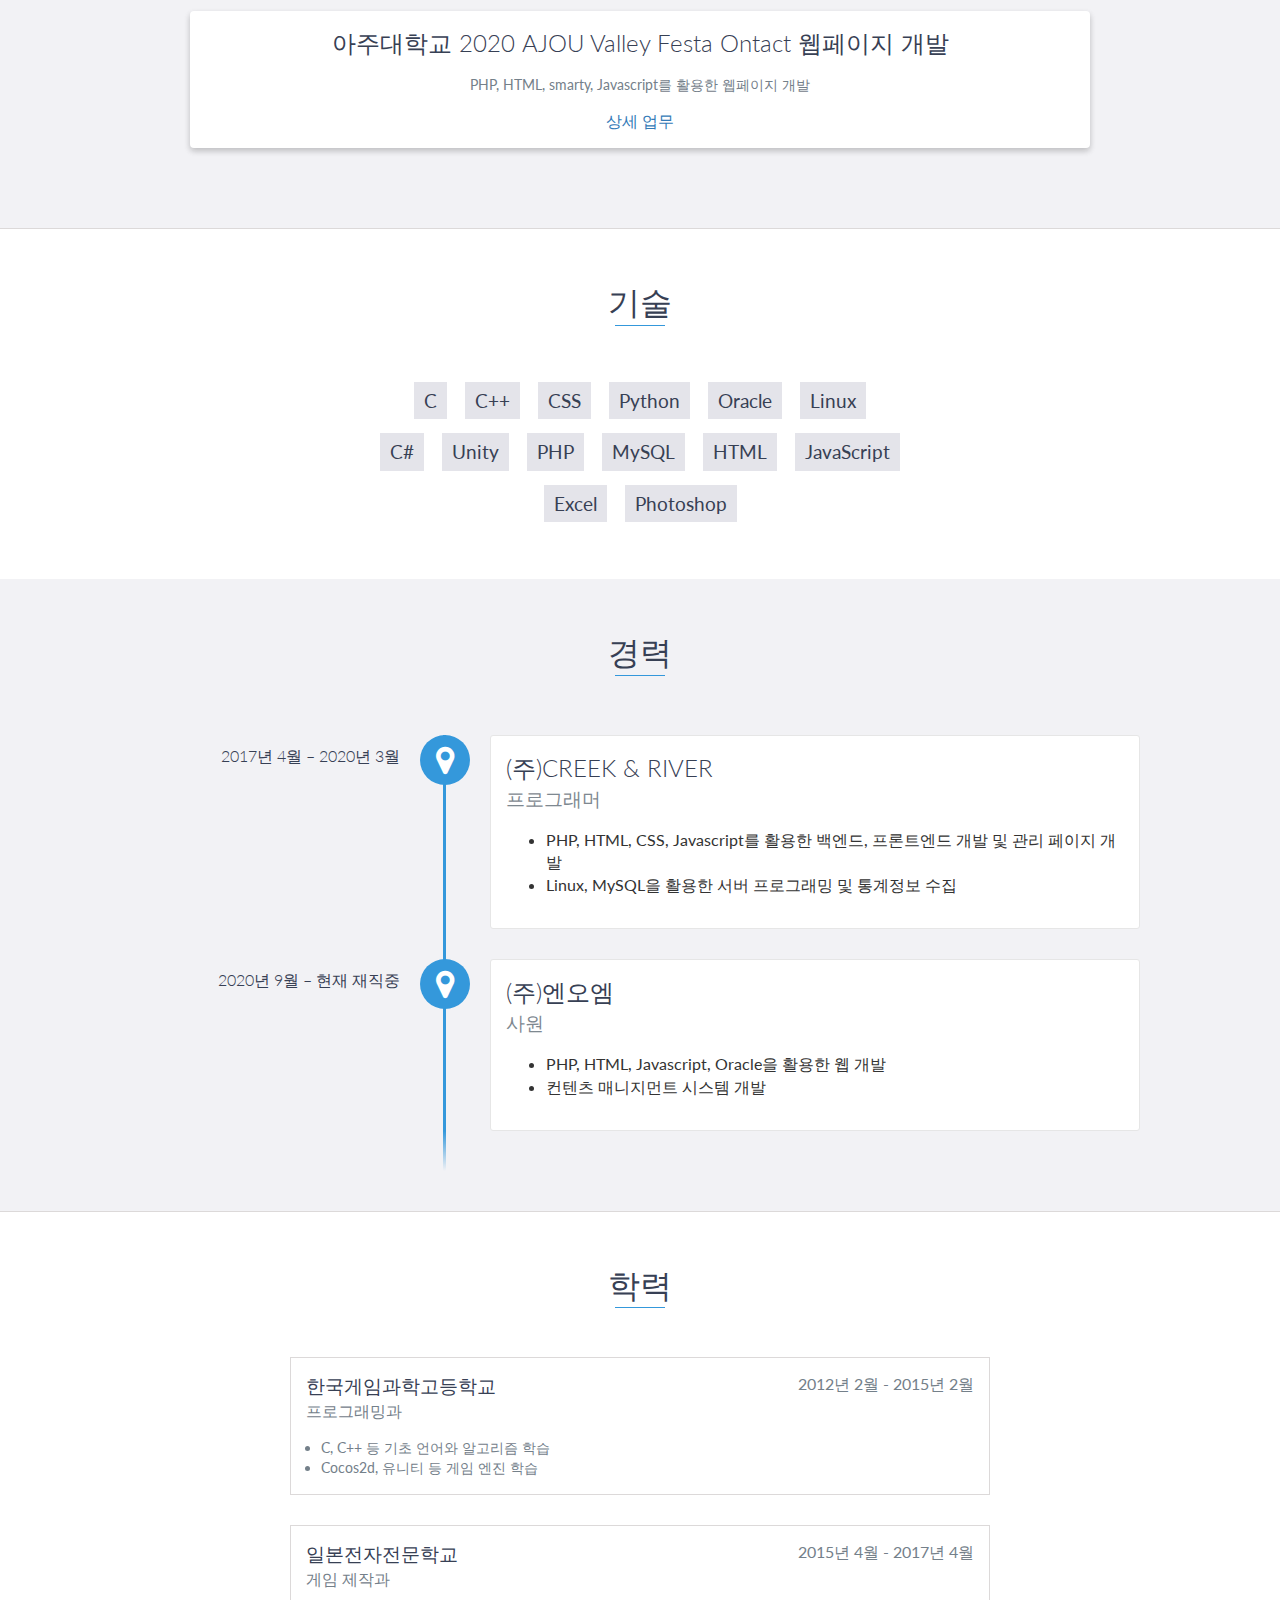
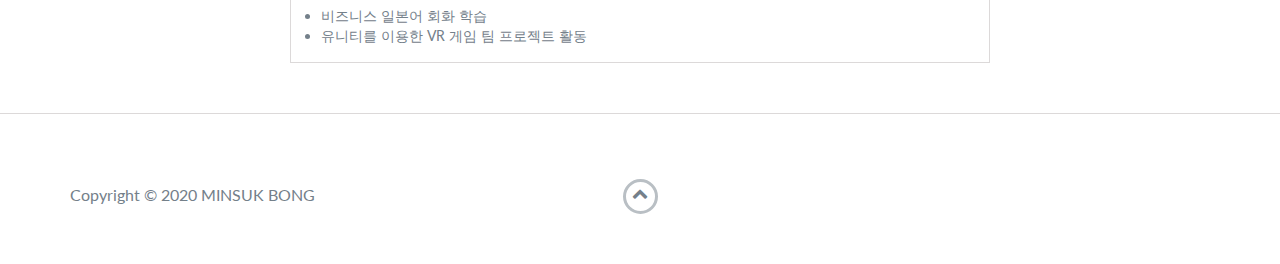
==== commit e18299c6: "3차 수정" ====
--- a/index.html
+++ b/index.html
@@ -67,18 +67,18 @@
                     <div class="project-info">
                         <h3>소셜 네트워크 웹게임</h3>
                         <p>
-                            CakePHP, HTML를 활용한 백엔드, 프론트엔드 개발 및 관리 페이지 개발<br>
+                            PHP, HTML를 활용한 백엔드, 프론트엔드 및 운영 사이트의 개발과 유지보수<br>
+                            CakePHP를 이용한 MVC 구조의 개발<br>
                             Linux, MySQL을 활용한 서버 프로그래밍 및 통계정보 수집<br>
                             TortoiseSVN을 이용한 팀 프로젝트
                         </p>
                         <a href="javascript:;" id="view" rel="1">상세 업무</a>
                         <div class="code" id="view1" style="display: none;">
                             <img src="./images/project1.jpg" class="fl mb16 mr8 w50">
-                            <div>cakePHP를 이용한 MVC 구조의 개발</div>
-                            <div>Ajax를 이용해 페이지 로딩이 없는 전투 시스템</div>
-                            <div>Transaction을 이용해 최대 10인 동시 전투가 가능한 레이드 시스템</div>
-                            <div>스킬 아이콘의 픽셀을 읽어내 데이터베이스와 비교하여 위력 표시 오류 등을 검출해내는 디버깅 시스템</div>
-                            <div>데이터 베이스에 등록된 이벤트 정보를 읽어내 자동으로 메뉴화면을 구성하는 기능</div>
+                            <div>페이지를 다시 로딩하지 않고 전투를 진행할 수 있도록 캔버스에서 애니메이션을 재생하고 Ajax로 통신하는 방식으로 개발</div>
+                            <div>최대 10인 동시 전투가 가능하도록 네트워크 통신량을 최소화, 최적화하는 작업 담당</div>
+                            <div>휴먼 에러를 최소화 하기 위해 php의 imagecolorat 함수를 이용해 스킬 아이콘의 픽셀을 읽어내어 오류를 검출하는 시스템 개발</div>
+                            <div>작업량을 감소시키기 위해 데이터 베이스에 등록된 이벤트 정보를 읽어내 자동으로 메뉴화면을 구성하는 작업 담당</div>
                         </div>
                     </div>
                     <!-- End .project-info -->
@@ -96,8 +96,8 @@
                         <div class="code" id="view2" style="display: none;">
                             <img src="./images/project2.PNG" class="fl mb16 mr8 w50">
                             <div>OracleDB에 저장된 데이터를 가져와 smarty로 페이지 구성</div>
-                            <div>Ajax를 이용해 로딩 없이 검색 및 결과 표시</div>
                             <div>룰렛 이미지를 회전시켜 경품을 얻을 수 있는 이벤트 페이지 개발</div>
+                            <div>유저의 편의성을 증가시키기 위해 SelectBox 선택하면 Ajax를 호출하여 페이지 로딩 없이 검색 결과를 표시하는 작업 담당</div>
                         </div>
                     </div>
                     <!-- End .project-info -->
@@ -114,9 +114,9 @@
                         <a href="javascript:;" id="view" rel="3">상세 업무</a>
                         <div class="code" id="view3" style="display: none;">
                             <img src="./images/project3.png" class="fl mb16 mr8 w50">
-                            <div>엑셀을 입력받고 Python을 실행시켜 데이터를 분석하여 데이터 베이스에 입력하는 기능</div>
+                            <div>엑셀을 입력받고 Python을 실행시켜 데이터를 분석하여 데이터 베이스에 입력하는 기능 개발</div>
                             <div>eChart를 이용해 분석된 데이터를 차트로 표시, rain flow counting 알고리즘으로 단순화 작업</div>
-                            <div>세션 아이디를 이용하여 같은 브라우저로 실행시 마지막으로 입력한 데이터를 불러오는 기능</div>
+                            <div>세션 아이디를 이용하여 같은 브라우저로 실행시 마지막으로 입력한 데이터를 불러오는 기능 개발</div>
                         </div>
                     </div>
                     <!-- End .project-info -->
@@ -133,8 +133,8 @@
                         <a href="javascript:;" id="view" rel="4">상세 업무</a>
                         <div class="code" id="view4" style="display: none;">
                             <img src="./images/project4.png" class="fl mb16 mr8 w50">
-                            <div>캔버스에 파티클을 생성하고 애니메이션을 재생하는 작업</div>
-                            <div>설문조사 답변 및 이벤트 당첨자 집계 시스템 개발</div>
+                            <div>Javascript를 이용해 캔버스에 파티클을 생성하고 애니메이션을 재생하는 작업</div>
+                            <div>DB에 저장된 설문조사 답변 및 이벤트 당첨자를 집계하여 출력하는 시스템 개발</div>
                         </div>
                     </div>
                     <!-- End .project-info -->
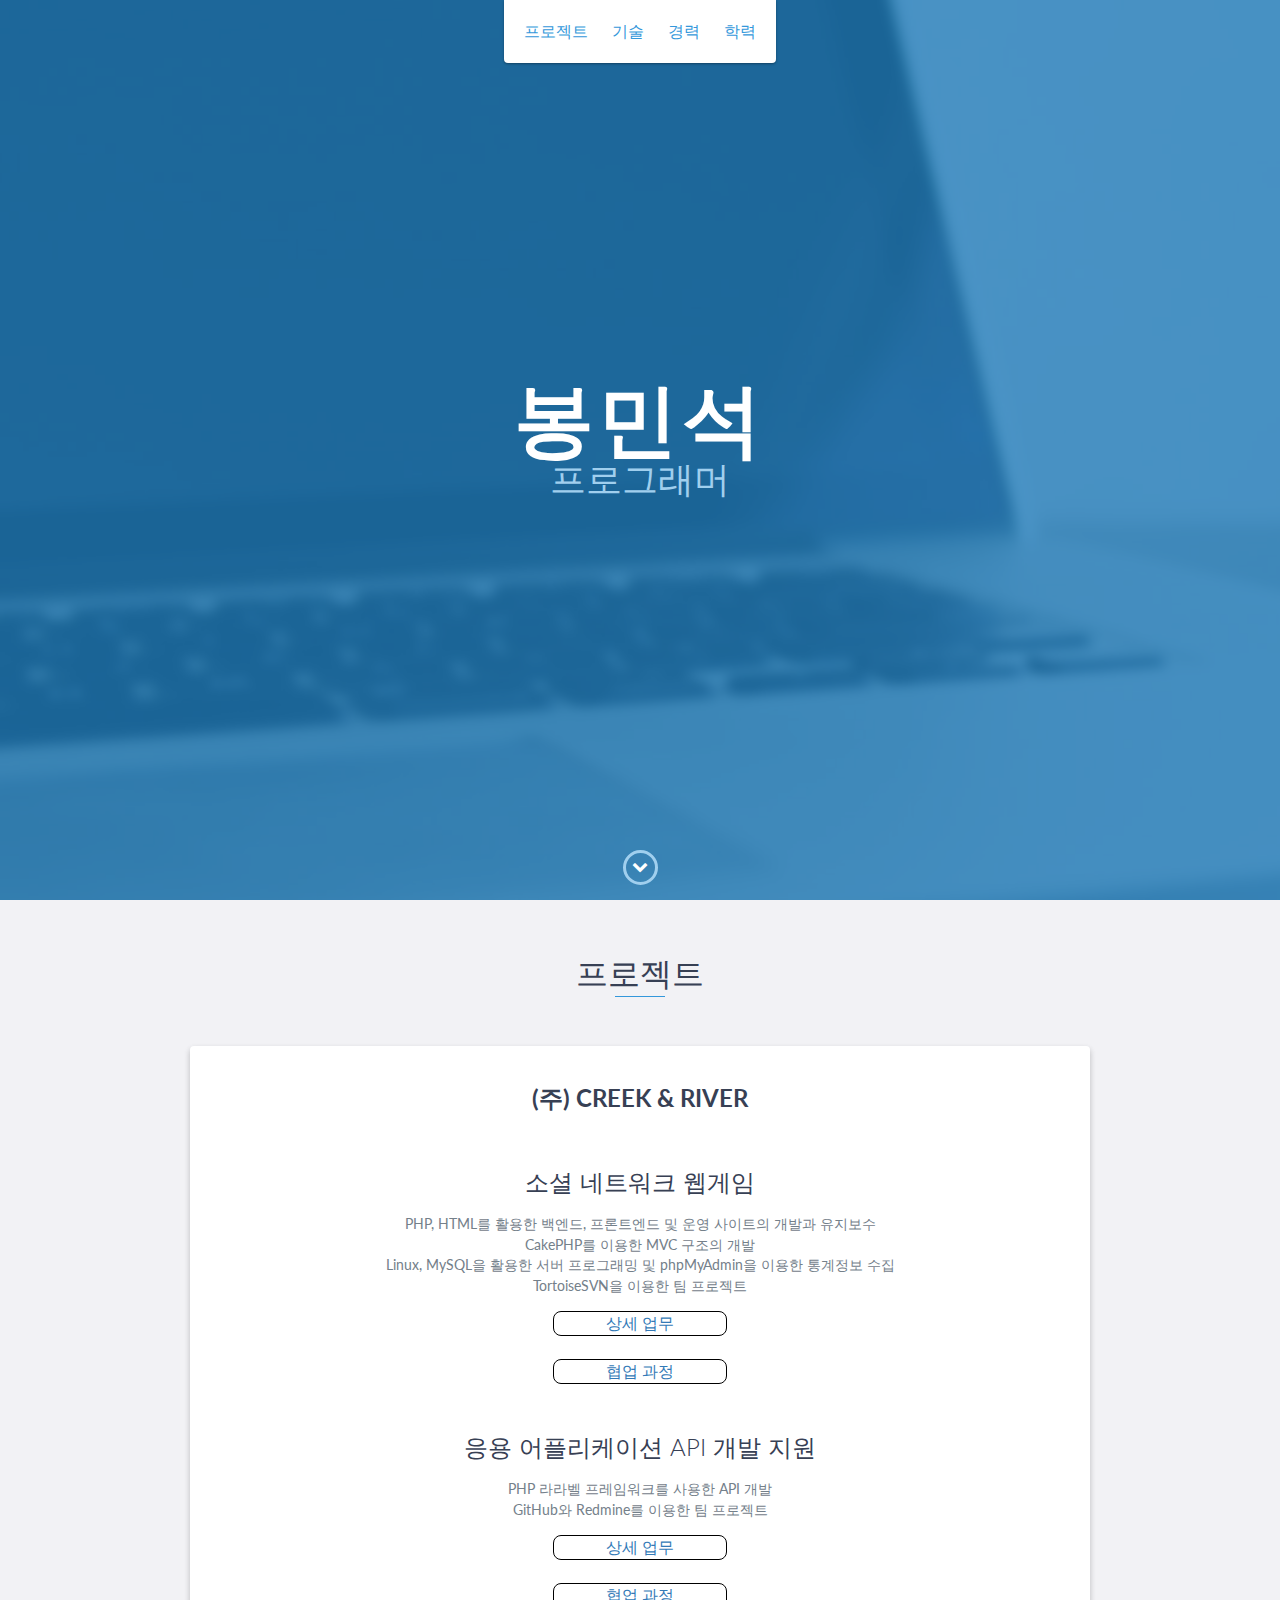
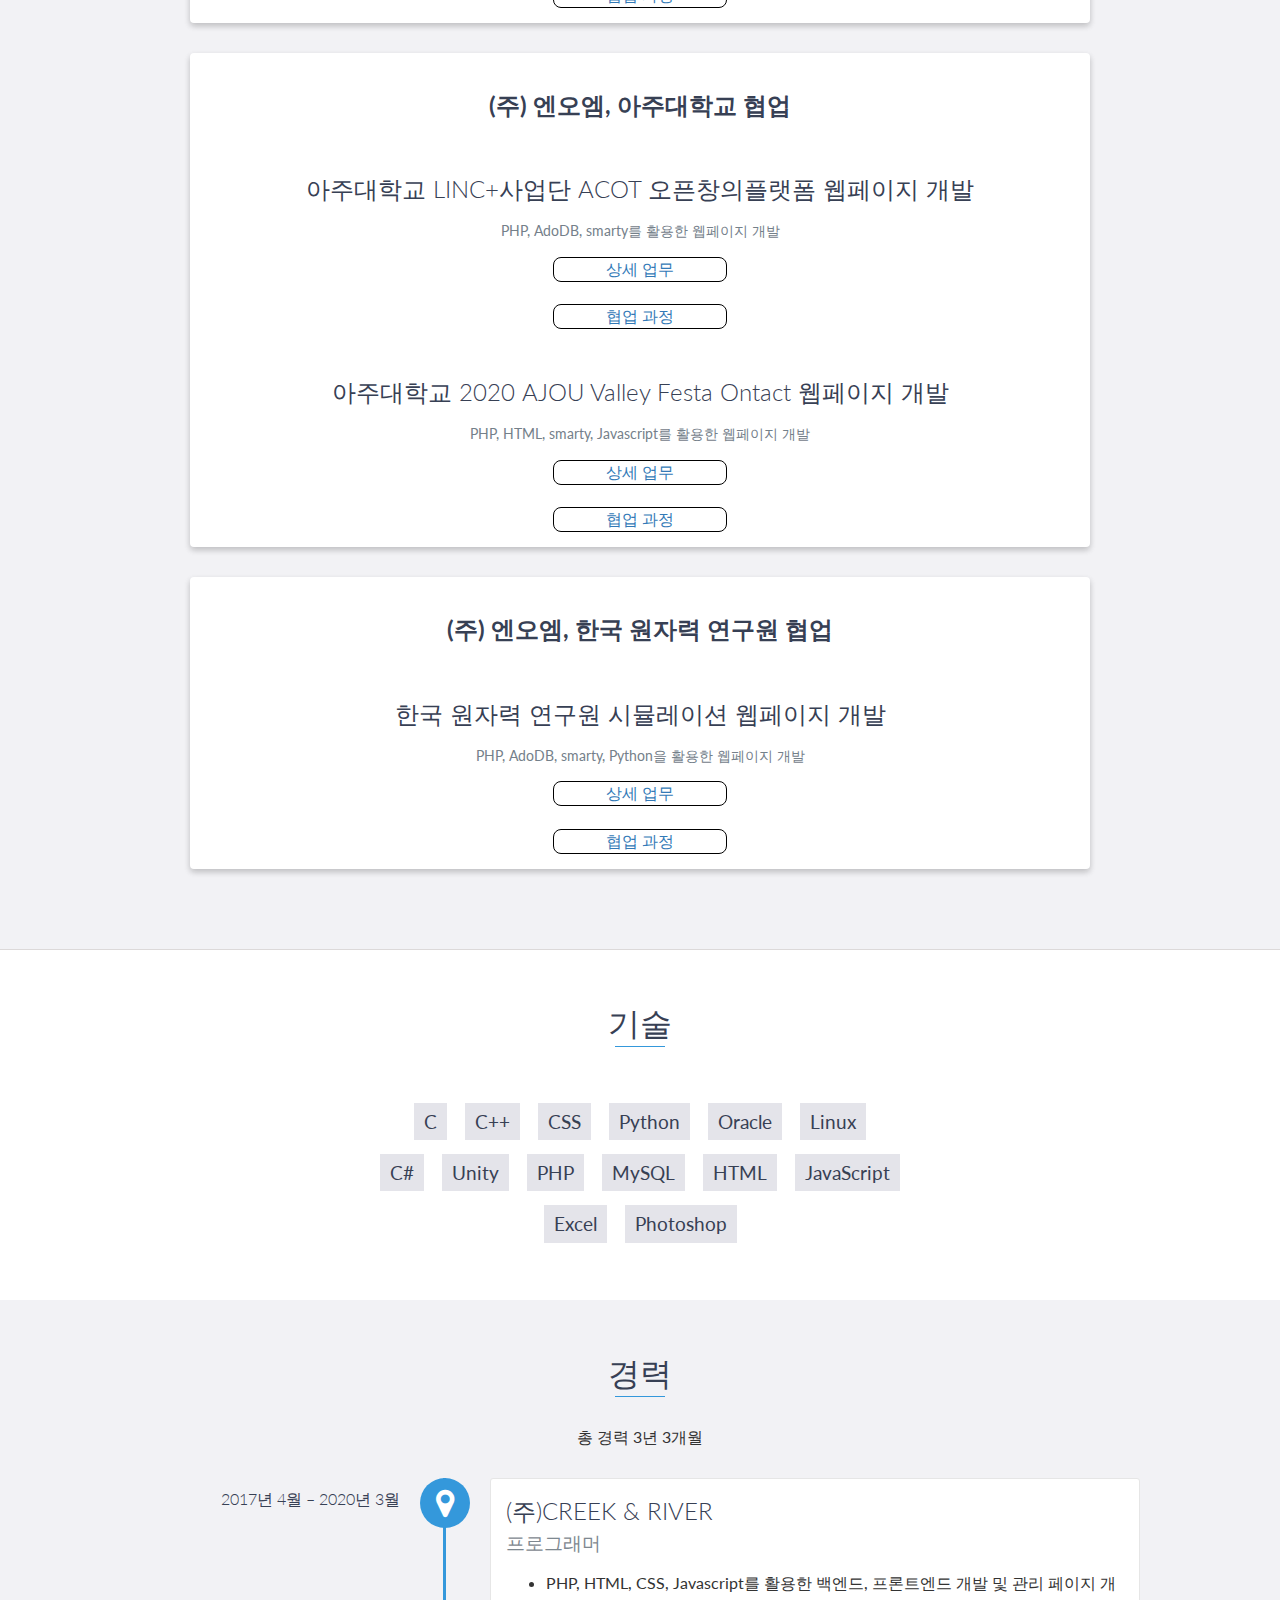
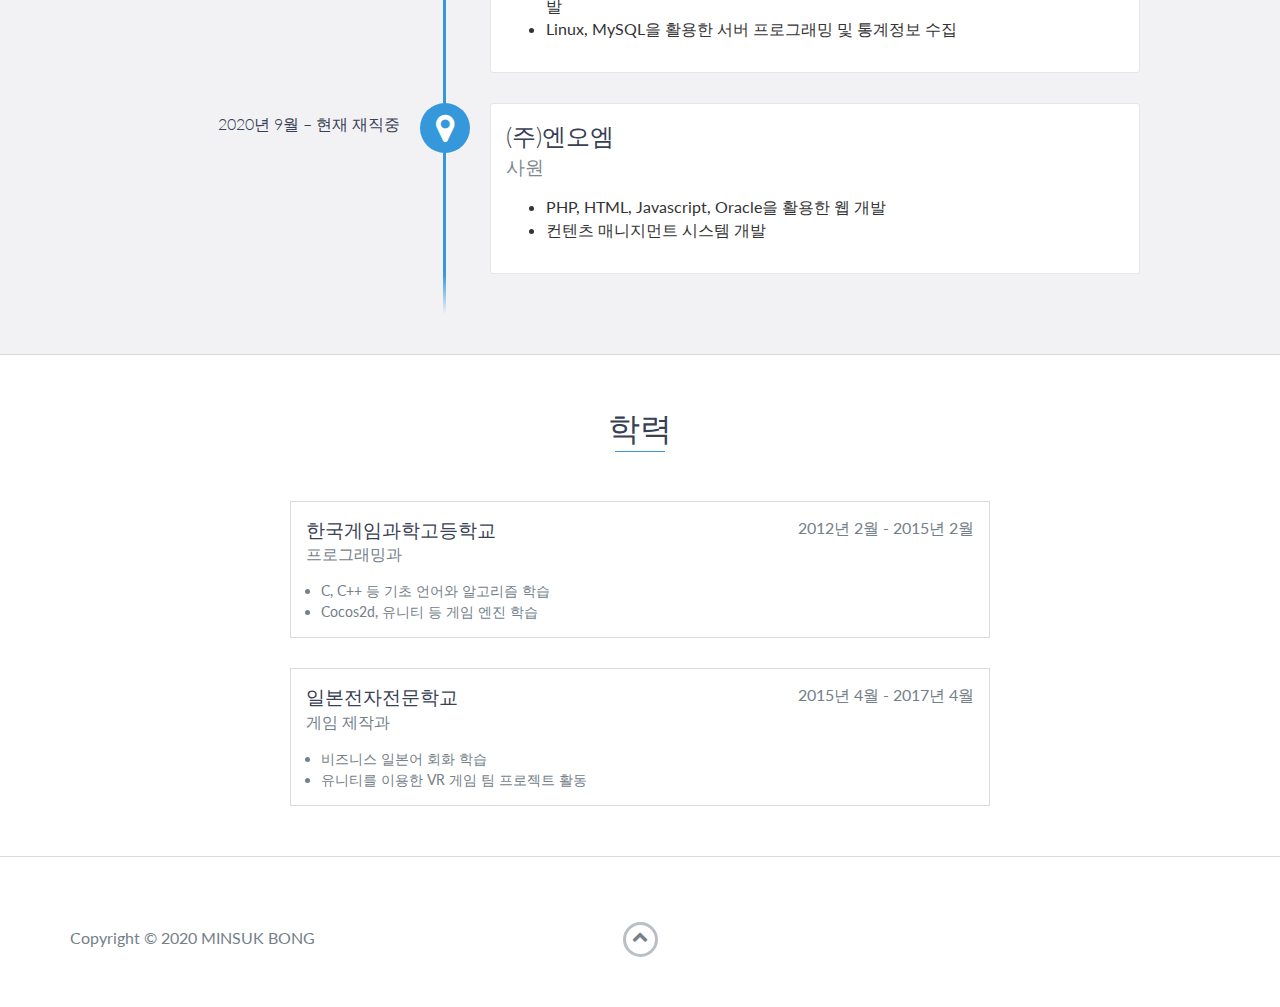
==== commit 27d843cb: "협업 과정 추가" ====
--- a/index.html
+++ b/index.html
@@ -65,20 +65,58 @@
             <div class="row">
                 <div class="project shadow-large">
                     <div class="project-info">
+                        <h2>(주) CREEK & RIVER</h2>
                         <h3>소셜 네트워크 웹게임</h3>
                         <p>
                             PHP, HTML를 활용한 백엔드, 프론트엔드 및 운영 사이트의 개발과 유지보수<br>
                             CakePHP를 이용한 MVC 구조의 개발<br>
-                            Linux, MySQL을 활용한 서버 프로그래밍 및 통계정보 수집<br>
+                            Linux, MySQL을 활용한 서버 프로그래밍 및 phpMyAdmin을 이용한 통계정보 수집<br>
                             TortoiseSVN을 이용한 팀 프로젝트
                         </p>
-                        <a href="javascript:;" id="view" rel="1">상세 업무</a>
-                        <div class="code" id="view1" style="display: none;">
-                            <img src="./images/project1.jpg" class="fl mb16 mr8 w50">
+                        <a href="javascript:;" id="view" rel="111"><div>상세 업무</div></a>
+                        <div class="code" id="view111" style="display: none;">
+                            <img src="./images/project1_1.jpg">
                             <div>페이지를 다시 로딩하지 않고 전투를 진행할 수 있도록 캔버스에서 애니메이션을 재생하고 Ajax로 통신하는 방식으로 개발</div>
                             <div>최대 10인 동시 전투가 가능하도록 네트워크 통신량을 최소화, 최적화하는 작업 담당</div>
                             <div>휴먼 에러를 최소화 하기 위해 php의 imagecolorat 함수를 이용해 스킬 아이콘의 픽셀을 읽어내어 오류를 검출하는 시스템 개발</div>
                             <div>작업량을 감소시키기 위해 데이터 베이스에 등록된 이벤트 정보를 읽어내 자동으로 메뉴화면을 구성하는 작업 담당</div>
+                            <div>phpMyAdmin에서 mySQL을 이용해 기획자가 요구하는 통계 수집 및 엑셀의 함수를 이용해 보기 좋게 정리</div>
+                            <div>TeraTerm을 이용해 리눅스 환경에 접속, 액세스 로그나 에러 로그를 통해 오류 정보 수집</div>
+                        </div>
+                        <br>
+                        <a href="javascript:;" id="view" rel="112"><div>협업 과정</div></a>
+                        <div class="code" id="view112" style="display: none;">
+                            <ul>
+                                <li>기획 내용 팀 전체 회의</li>
+                                <li>기획 상세 수치를 전달 받아 DB 갱신</li>
+                                <li>개선사항에 맞게 백엔드 보수</li>
+                                <li>리소스 적용 후 프론트 엔드 보수</li>
+                                <li>테스트 후 개선사항 정리</li>
+                                <li>최종 점검 후 테스트 작업 반복</li>
+                                <li>라이브 서버 적용</li>
+                            </ul>
+                        </div>
+                        <br><br>                        
+                        <h3>응용 어플리케이션 API 개발 지원</h3>
+                        <p>
+                            PHP 라라벨 프레임워크를 사용한 API 개발<br>
+                            GitHub와 Redmine를 이용한 팀 프로젝트
+                        </p>
+                        <a href="javascript:;" id="view" rel="121"><div>상세 업무</div></a>
+                        <div class="code" id="view121" style="display: none;">
+                            <img src="./images/project1_2.png">
+                            <div>라라벨 프레임워크를 이용해 필요한 데이터를 DB에서 추출, 배열에 담아 클라이언트로 리턴</div>
+                            <div>추출된 데이터를 엑셀이나 PDF로 출력하는 기능 개발</div>
+                        </div>
+                        <br>
+                        <a href="javascript:;" id="view" rel="122"><div>협업 과정</div></a>
+                        <div class="code" id="view122" style="display: none;">
+                            <ul>
+                                <li>Redmine에 개발사항 업로드</li>
+                                <li>중요도가 높은 개발사항 위주로 개발, Redmine 갱신</li>
+                                <li>QA팀에서 테스트 이후 Redmine에 버그사항, 개선사항 업로드</li>
+                                <li>중요도가 높은 순으로 개발 및 Redmine 갱신</li>
+                            </ul>
                         </div>
                     </div>
                     <!-- End .project-info -->
@@ -88,17 +126,53 @@
             <div class="row">
                 <div class="project shadow-large">
                     <div class="project-info">
+                        <h2>(주) 엔오엠, 아주대학교 협업</h2>
                         <h3>아주대학교 LINC+사업단 ACOT 오픈창의플랫폼 웹페이지 개발</h3>
                         <p>
                             PHP, AdoDB, smarty를 활용한 웹페이지 개발
                         </p>
-                        <a href="javascript:;" id="view" rel="2">상세 업무</a>
-                        <div class="code" id="view2" style="display: none;">
-                            <img src="./images/project2.PNG" class="fl mb16 mr8 w50">
+                        <a href="javascript:;" id="view" rel="211"><div>상세 업무</div></a>
+                        <div class="code" id="view211" style="display: none;">
+                            <img src="./images/project2_1.PNG">
                             <div>OracleDB에 저장된 데이터를 가져와 smarty로 페이지 구성</div>
                             <div>룰렛 이미지를 회전시켜 경품을 얻을 수 있는 이벤트 페이지 개발</div>
                             <div>유저의 편의성을 증가시키기 위해 SelectBox 선택하면 Ajax를 호출하여 페이지 로딩 없이 검색 결과를 표시하는 작업 담당</div>
                         </div>
+                        <br>
+                        <a href="javascript:;" id="view" rel="212"><div>협업 과정</div></a>
+                        <div class="code" id="view212" style="display: none;">
+                            <ul>
+                                <li>요구사항, 개선사항을 클라이언트로부터 전달받음</li>
+                                <li>웹 퍼블리셔가 요구사항에 맞는 페이지 개발</li>
+                                <li>페이지에 필요한 데이터를 취득하여 표시</li>
+                                <li>표시되는 내용에 문제가 없는지 테스트</li>
+                                <li>추가적인 요구사항과 개선사항을 전달받음</li>
+                            </ul>
+                        </div>
+                        <br><br>
+                        <h3>아주대학교 2020 AJOU Valley Festa Ontact 웹페이지 개발</h3>
+                        <p>
+                            PHP, HTML, smarty, Javascript를 활용한 웹페이지 개발
+                        </p>
+                        <a href="javascript:;" id="view" rel="221"><div>상세 업무</div></a>
+                        <div class="code" id="view221" style="display: none;">
+                            <img src="./images/project2_2.png">
+                            <div>Javascript를 이용해 캔버스에 파티클을 생성하고 애니메이션을 재생하는 작업</div>
+                            <div>DB에 저장된 설문조사 답변 및 이벤트 당첨자를 집계하여 출력하는 시스템 개발</div>
+                            <div>Figma를 이용한 페이지 구성 회의 등의 팀 프로젝트</div>
+                        </div>
+                        <br>
+                        <a href="javascript:;" id="view" rel="222"><div>협업 과정</div></a>
+                        <div class="code" id="view222" style="display: none;">
+                            <ul>
+                                <li>Figma에 필요한 페이지 리스트 작성</li>
+                                <li>웹 퍼블리셔가 요구사항에 맞는 페이지 개발, Figma에 업로드</li>
+                                <li>디자이너가 필요한 리소스를 제작하여 Figma에 개발된 페이지에 입력</li>
+                                <li>개발된 페이지를 서버에 업로드 하고 그룹화 및 자동화</li>
+                                <li>요구사항에 맞는지 테스트</li>
+                                <li>개선사항과 추가 요구사항 확인</li>
+                            </ul>
+                        </div>
                     </div>
                     <!-- End .project-info -->
                 </div>
@@ -107,34 +181,28 @@
             <div class="row">
                 <div class="project shadow-large">
                     <div class="project-info">
+                        <h2>(주) 엔오엠, 한국 원자력 연구원 협업</h2>
                         <h3>한국 원자력 연구원 시뮬레이션 웹페이지 개발</h3>
                         <p>
                             PHP, AdoDB, smarty, Python을 활용한 웹페이지 개발
                         </p>
-                        <a href="javascript:;" id="view" rel="3">상세 업무</a>
-                        <div class="code" id="view3" style="display: none;">
-                            <img src="./images/project3.png" class="fl mb16 mr8 w50">
+                        <a href="javascript:;" id="view" rel="311"><div>상세 업무</div></a>
+                        <div class="code" id="view311" style="display: none;">
+                            <img src="./images/project3_1.png">
                             <div>엑셀을 입력받고 Python을 실행시켜 데이터를 분석하여 데이터 베이스에 입력하는 기능 개발</div>
                             <div>eChart를 이용해 분석된 데이터를 차트로 표시, rain flow counting 알고리즘으로 단순화 작업</div>
                             <div>세션 아이디를 이용하여 같은 브라우저로 실행시 마지막으로 입력한 데이터를 불러오는 기능 개발</div>
                         </div>
-                    </div>
-                    <!-- End .project-info -->
-                </div>
-                <!-- End .project -->
-            </div>
-            <div class="row">
-                <div class="project shadow-large">
-                    <div class="project-info">
-                        <h3>아주대학교 2020 AJOU Valley Festa Ontact 웹페이지 개발</h3>
-                        <p>
-                            PHP, HTML, smarty, Javascript를 활용한 웹페이지 개발
-                        </p>
-                        <a href="javascript:;" id="view" rel="4">상세 업무</a>
-                        <div class="code" id="view4" style="display: none;">
-                            <img src="./images/project4.png" class="fl mb16 mr8 w50">
-                            <div>Javascript를 이용해 캔버스에 파티클을 생성하고 애니메이션을 재생하는 작업</div>
-                            <div>DB에 저장된 설문조사 답변 및 이벤트 당첨자를 집계하여 출력하는 시스템 개발</div>
+                        <br>
+                        <a href="javascript:;" id="view" rel="312"><div>협업 과정</div></a>
+                        <div class="code" id="view312" style="display: none;">
+                            <ul>
+                                <li>요구사항을 전달받음</li>
+                                <li>웹 퍼블리셔가 요구사항에 맞게 페이지 개발</li>
+                                <li>엑셀 입력, 파이썬 실행, 그래프 출력, 세션 저장 등의 기능 개발</li>
+                                <li>개발된 페이지에 자동으로 값을 입력하도록 개발</li>
+                                <li>입력, 출력되는 값에 문제가 없는지 테스트</li>
+                            </ul>
                         </div>
                     </div>
                     <!-- End .project-info -->
@@ -172,6 +240,7 @@
 
     <div id="experience" class="background-alt">
         <h2 class="heading">경력</h2>
+        <div>총 경력 3년 3개월</div>
         <div id="experience-timeline">
             <div data-date="2017년 4월 – 2020년 3월">
                 <h3>(주)CREEK & RIVER</h3>
--- a/css/main.css
+++ b/css/main.css
@@ -1,10 +1,30 @@
 div.code { 
     padding-top: 12px;
+}
+
+div.project-info a#view div {
+    display: block;
+    position: relative;
+    width: 20%;
+    min-width: 48px;
+    left: 40%;
+    border: 1px solid black;
+    border-radius: 8px;
 }
 
 div.code div { 
     text-align: left;
     margin-bottom: 12px;
+}
+
+div.code li { 
+    text-align: left;
+    margin-bottom: 12px;
+}
+
+div.code img {
+    margin-bottom: 16px;
+    width: 50%;
 }
 
 img.fl {
@@ -46,4 +66,12 @@
 }
 .w100 {
     width: 100%;
+}
+
+@media screen and (max-width:768px) {
+    div.code img {
+        margin-bottom: 8px;
+        margin-right: 8px;
+        width: 60%;
+    }
 }